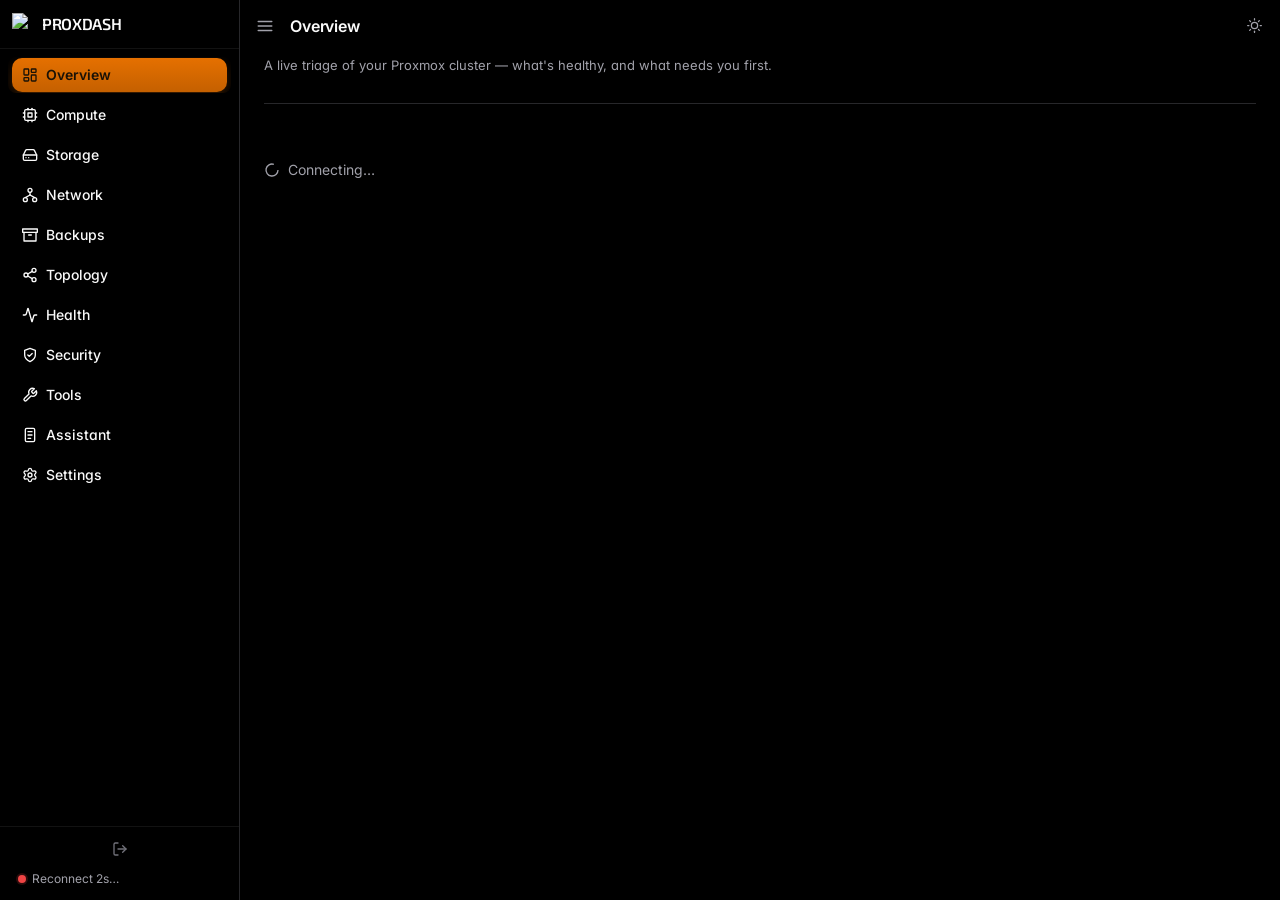
==== static/index.html @ 599a975c "Refine node activity history and mobile scrolling" ====
<!DOCTYPE html>
<html lang="en">
<head>
<meta charset="UTF-8">
<meta name="viewport" content="width=device-width, initial-scale=1.0, viewport-fit=cover">
<!-- iOS Safari tints its top chrome to this; black so it blends with the bar's
     black top strip below. apple-* covers the standalone/home-screen case. -->
<meta name="theme-color" content="#000000">
<meta name="apple-mobile-web-app-status-bar-style" content="black-translucent">
<title>Proxdash</title>
<link rel="icon" href="/api/logo?theme=dark">
<link rel="apple-touch-icon" href="/api/logo?theme=dark">
<link rel="preconnect" href="https://fonts.googleapis.com">
<link href="https://fonts.googleapis.com/css2?family=Inter:wght@300;400;500;600;700&display=swap" rel="stylesheet">
<script>
// Ship every client error to the server so we can see exactly what fires on a
// real device (message, stack, page, build, browser) instead of guessing.
function _hdReport(o){
  try{
    o.page=location.pathname; o.build=(window._hdBuild||'?'); o.ua=navigator.userAgent;
    fetch('/api/clientlog',{method:'POST',headers:{'Content-Type':'application/json'},body:JSON.stringify(o)}).catch(function(){});
  }catch(e){}
}
window.onerror=function(msg,src,line,col,err){
  _hdReport({type:'onerror',msg:String(msg),src:String(src||''),line:line,col:col,stack:(err&&err.stack)?String(err.stack):''});
  var d=document.getElementById('hd-jserr');
  if(d){
    d.textContent='JS ERROR: '+msg+' (line '+line+')  — click to dismiss';
    d.style.display='block'; d.style.cursor='pointer';
    d.onclick=function(){d.style.display='none';};
    // Auto-clear so a one-off/stale error doesn't leave a permanently stuck
    // banner (it used to never hide → looked like the page was still broken).
    clearTimeout(window._hdJsErrT);
    window._hdJsErrT=setTimeout(function(){d.style.display='none';},10000);
  }
  return false;
};
window.addEventListener('unhandledrejection',function(ev){
  var r=ev&&ev.reason;
  _hdReport({type:'rejection',msg:String((r&&r.message)||r||''),stack:(r&&r.stack)?String(r.stack):''});
});
// Apply dark mode before render to avoid FOUC. Default: dark. Only light if explicitly opted out.
(function(){try{if(localStorage.getItem('hd-dark')!=='0')document.documentElement.classList.add('dark');}catch(e){document.documentElement.classList.add('dark');}})();
// Custom accent from a hex color (the Settings → Appearance color input).
// Overrides the :root/html.dark --c-accent tokens via an injected <style> so
// opacity formulas (rgba(var(--c-accent-rgb),…)) stay in tune. Persisted under
// the ProxDash-specific key `proxdash-accent`; when unset, NO override is
// injected and the #E57000 CSS default (Proxmox orange) stands.
function _hexToRgb(hex){
  hex = String(hex||'').replace('#','');
  if (hex.length === 3) hex = hex.split('').map(function(c){return c+c;}).join('');
  if (!/^[0-9a-fA-F]{6}$/.test(hex)) return null;
  var n = parseInt(hex, 16);
  return [(n>>16)&255, (n>>8)&255, n&255];
}
function applyAccentColor(hex){
  if (!hex) return;
  if (hex[0] !== '#') hex = '#' + hex;
  var rgb = _hexToRgb(hex); if (!rgb) return;
  var style = document.getElementById('hd-accent-style');
  if (!style){ style = document.createElement('style'); style.id = 'hd-accent-style'; }
  style.textContent =
    ':root{--c-accent:'+hex+'!important;--c-accent-rgb:'+rgb.join(',')+'!important;}' +
    'html.dark{--c-accent:'+hex+'!important;--c-accent-rgb:'+rgb.join(',')+'!important;}';
  document.head.appendChild(style);
  try { localStorage.setItem('proxdash-accent', hex); } catch(e){}
  if (typeof _refreshChartsForTheme === 'function'){ try { _refreshChartsForTheme(); } catch(e){} }
}
// Clear the custom accent → drop the injected override so the #E57000 CSS token
// (:root / html.dark) takes back over. Settings → Appearance "Reset" calls this.
function resetAccentColor(){
  try { localStorage.removeItem('proxdash-accent'); } catch(e){}
  var style = document.getElementById('hd-accent-style');
  if (style) style.textContent = '';
  if (typeof _refreshChartsForTheme === 'function'){ try { _refreshChartsForTheme(); } catch(e){} }
}
// Default accent for a fresh install = the Proxmox-orange CSS token (#E57000).
window.HD_DEFAULT_ACCENT = '#E57000';
// Logo: /api/logo?theme=light|dark serves the uploaded custom logo for the
// current theme (Settings → Appearance) and falls back to the bundled
// ProxDash mark (light or dark variant) server-side. A browser-local URL
// override (Settings → Logo URL) still wins over both.
function _defaultLogoUrl(){
  // Stamp the build id so each deploy mints a fresh URL — browser favicon
  // caches are sticky and ignore href-only changes on revisits.
  var v = window.__BUILD__ ? '&v=' + window.__BUILD__ : '';
  return '/api/logo?theme=' + (document.documentElement.classList.contains('dark') ? 'dark' : 'light') + v;
}
function applyLogo(url){
  var u = url || _defaultLogoUrl();
  document.querySelectorAll('img[data-logo]').forEach(function(img){ img.src = u; });
  var fav = document.querySelector('link[rel="icon"]'); if (fav) fav.href = u;
  var atl = document.querySelector('link[rel="apple-touch-icon"]'); if (atl) atl.href = u;
  try { if (url) localStorage.setItem('hd-logo', url); else localStorage.removeItem('hd-logo'); } catch(e){}
}
// Restore before first paint to avoid a flash. Only a hex stored under the
// ProxDash key applies an override; otherwise the #E57000 CSS default stands
// (no injected override), so any stale value from another app is ignored.
(function(){try{
  var col = localStorage.getItem('proxdash-accent');
  if (col && _hexToRgb(col)) applyAccentColor(col);
  var logo = localStorage.getItem('hd-logo');
  if (logo) applyLogo(logo);
  // Re-apply once the DOM exists: the sidebar <img data-logo> isn't parsed yet
  // when this head script runs, and the default is theme-dependent.
  document.addEventListener('DOMContentLoaded', function(){
    applyLogo(localStorage.getItem('hd-logo') || '');
  });
}catch(e){}})();
</script>
<script src="/static/vendor/chart.umd.min.js"></script>
<script src="/static/vendor/chartjs-adapter-date-fns.bundle.min.js"></script>
<script src="/static/vendor/gsap.min.js"></script>
<script src="/static/vendor/ScrollTrigger.min.js"></script>
<style>
/* ── Design tokens — exact match to TracEarr globals.css ── */
:root {
  /* Light: --background:0 0% 100%, --sidebar:0 0% 98%, --border:240 6% 90% */
  --c-bg:#FFFFFF; --c-panel:#FAFAFA; --c-card:#F4F4F6; --c-border:#E4E4E7;
  --c-sidebar-border:#E4E4E7;
  /* Solid (not translucent) in light mode — backdrop-filter over a white page
     renders a muddy gray. Dark mode keeps the frosted glass below. */
  --c-panel-glass:#FFFFFF;
  --c-text:#09090B; --c-muted:#71717A; --c-dim:#A1A1AA;
  /* Proxmox orange #E57000 = hsl(29 100% 45%) = rgb(229,112,0) — ProxDash default accent */
  --c-accent:#E57000; --c-accent-rgb:229,112,0;
  /* Text/icon colour that sits ON the accent. Light-mode accents are dark
     (L 38–50) → white reads; dark-mode accents are bright (L 50–65) → near-black. */
  --c-accent-contrast:#FFFFFF;
  /* Label/icon colour for the ACTIVE sidebar item, which sits on the solid
     Proxmox-orange pill (#E57000). White fails contrast on orange, so this is a
     near-black that reads ~6:1 in both light and dark (the pill is orange in
     both). Separate from --c-accent-contrast so buttons/badges keep white. */
  --c-nav-active-text:#1A1206;
  /* --secondary: 240 5% 96% */
  --c-hover:#F4F4F5; --c-bar-bg:#E4E4E7;
  --c-shadow:0 1px 3px rgba(0,0,0,.05);
  /* Unified hover glow — soft accent bloom only, NO ring/outline (near-symmetric
     so it isn't clipped at the bottom of overflow-scroll carousels) */
  --c-shadow-hover:0 2px 12px -5px rgba(var(--c-accent-rgb),.17), 0 0 6px -3px rgba(var(--c-accent-rgb),.10);
  /* Motion curves (theme-independent). --ease-out: strong ease-out for entrances/
     hovers; --ease-std: material standard for on-screen moves; --ease-drawer: iOS
     drawer curve. Tokenized so timing is tuned in one place. */
  --ease-out:cubic-bezier(.22,1,.36,1);
  --ease-std:cubic-bezier(.4,0,.2,1);
  --ease-drawer:cubic-bezier(.32,.72,0,1);
}
html.dark {
  /* --background:240 10% 4%, --sidebar:240 6% 10%, --card:240 10% 4% (same as bg!) */
  --c-bg:#000000; --c-panel:#18181B; --c-card:#0A0A0C; --c-border:#27272A;
  --c-sidebar-border:rgba(255,255,255,.07);
  --c-panel-glass:rgba(0,0,0,.4);
  --c-text:#FAFAFA; --c-muted:#A1A1AA; --c-dim:#71717A;
  /* Proxmox orange #E57000 = rgb(229,112,0) — ProxDash default accent (dark) */
  --c-accent:#E57000; --c-accent-rgb:229,112,0;
  --c-accent-contrast:#FFFFFF;
  /* --accent/secondary: 240 4% 16% */
  --c-hover:#27272A; --c-bar-bg:#27272A;
  --c-shadow:0 0 0 1px #27272A;
  /* Unified hover glow — soft accent bloom only, NO ring/outline (dark) */
  --c-shadow-hover:0 2px 15px -5px rgba(var(--c-accent-rgb),.22), 0 0 7px -3px rgba(var(--c-accent-rgb),.14);
}
*, *::before, *::after { box-sizing: border-box; }
/* html carries the theme background too: on macOS/iOS Safari the rubber-band
   overscroll reveals the html layer — unstyled it flashes white behind the
   dark UI. overscroll-behavior stops the viewport-level bounce + iOS
   pull-to-refresh; inner scrollers keep their own (contained) bounce. */
html { scroll-behavior: smooth; background: var(--c-bg); overscroll-behavior-y: none; }
body {
  background: var(--c-bg);
  color: var(--c-text);
  overscroll-behavior-y: none;
  font-family: 'Inter', system-ui, sans-serif;
  font-feature-settings: 'cv11', 'ss01';
  -webkit-font-smoothing: antialiased;
  -moz-osx-font-smoothing: grayscale;
  transition: background .25s ease, color .25s ease;
}
/* Scroll containers must not chain their overscroll to the viewport —
   that chaining is what bounced the whole app when pulling past the edge. */
#pages-root, #stor-drawer-body, #vm-drawer-body { overscroll-behavior-y: contain; }
/* Brand wordmark: Exo 2 (vendored, OFL) — the closest free face to the squared
   geometric sans of the Proxmox wordmark. Used ONLY for the product name. */
@font-face {
  font-family: 'Exo 2';
  font-style: normal; font-weight: 600; font-display: swap;
  src: url('/static/vendor/fonts/exo2-600-latin.woff2') format('woff2');
}
#nav-title, .brand-wordmark { font-family: 'Exo 2', 'Inter', system-ui, sans-serif; text-transform: uppercase; }

/* ── Scrollbar (thin, neutral) ── */
::-webkit-scrollbar { width: 8px; height: 8px; }
::-webkit-scrollbar-track { background: transparent; }
::-webkit-scrollbar-thumb {
  background-color: var(--c-border);
  border-radius: 9999px;
  border: 2px solid transparent;
  background-clip: content-box;
}
::-webkit-scrollbar-thumb:hover { background-color: var(--c-dim); background-clip: content-box; }

/* ── Animations ── */
@keyframes fade-in { from{opacity:0;transform:translateY(8px)} to{opacity:1;transform:none} }
@keyframes fade-in-up { from{opacity:0;transform:translateY(18px)} to{opacity:1;transform:none} }
@keyframes scale-in { from{opacity:0;transform:scale(.96)} to{opacity:1;transform:scale(1)} }
/* First-appearance stagger for card grids — applied per-child with a capped
   delay by _staggerInPage on first page show. `both` holds opacity:0 through the
   delay so the cascade reads cleanly. Reduced-motion: not applied (JS opts out). */
@keyframes stagger-in { from{opacity:0;transform:translateY(8px)} to{opacity:1;transform:none} }
/* fill-mode must be backwards, NOT both/forwards: a filled entrance animation's
   final keyframe (transform:none) permanently overrides the :hover/:active
   transition transforms, killing the card hover-lift + press-dip. backwards
   still hides the card during its stagger delay, then releases the property. */
.stagger-in { animation: stagger-in .34s var(--ease-out) backwards; }
@keyframes slide-in-right { from{opacity:0;transform:translateX(14px)} to{opacity:1;transform:none} }
@keyframes pulse-live { 0%,100%{opacity:1} 50%{opacity:.35} }
@keyframes shimmer { 0%{background-position:-200% 0} 100%{background-position:200% 0} }
@keyframes glow-pulse {
  0%,100% { box-shadow: 0 0 0 0 rgba(var(--c-accent-rgb),.4); }
  50%     { box-shadow: 0 0 0 6px rgba(var(--c-accent-rgb),0); }
}

/* Page-load placeholder — shown instantly when navigating to a page whose
   fragment is still fetching (so nav never stalls on a slow connection). */
@keyframes hd-spin { to { transform: rotate(360deg); } }
.hd-page-loading {
  display:flex; flex-direction:column; align-items:center; justify-content:center;
  gap:16px; min-height:55vh; text-align:center; padding:40px 20px;
  animation: fade-in .2s ease;
}
.hd-page-loading .ring {
  width:32px; height:32px; border-radius:50%;
  border:3px solid var(--c-border); border-top-color:var(--c-accent);
  animation: hd-spin .8s linear infinite;
}
.hd-page-loading .quip { color:var(--c-muted); font-size:14px; font-weight:500; letter-spacing:.01em; }
/* Loading spinner reuses the Tools page's orbiting-satellite motif (planet +
   satellite), scaled up and CSS-driven, so every "waiting" moment is cohesive.
   Inherits the .orb-scene .planet/.sat gradients + glow; we just resize/orbit. */
@keyframes hd-orbit { to { transform: rotate(360deg); } }
.hd-page-loading .orb-scene { width:48px; height:48px; }
.hd-page-loading .orb-scene .planet { left:24px; top:24px; width:15px; height:15px; margin:-7.5px 0 0 -7.5px; }
.hd-page-loading .orb-scene .spin { left:24px; top:24px; animation: hd-orbit 1.5s linear infinite; }
.hd-page-loading .orb-scene .sat { left:-4px; top:-24px; width:9px; height:9px; }

.anim-fade-in { animation: fade-in .3s ease-out both; }
.anim-fade-in-up { animation: fade-in-up .4s ease-out both; }
.anim-scale-in { animation: scale-in .2s ease-out both; }
.anim-slide-in { animation: slide-in-right .3s ease-out both; }
.dot-live { animation: pulse-live 2s infinite; }

/* Stagger children */
.stagger > * { animation: fade-in-up .35s ease-out both; }
.stagger > *:nth-child(1){animation-delay:0ms}
.stagger > *:nth-child(2){animation-delay:35ms}
.stagger > *:nth-child(3){animation-delay:70ms}
.stagger > *:nth-child(4){animation-delay:105ms}
.stagger > *:nth-child(5){animation-delay:140ms}
.stagger > *:nth-child(6){animation-delay:175ms}
.stagger > *:nth-child(7){animation-delay:210ms}
.stagger > *:nth-child(8){animation-delay:245ms}

@media (prefers-reduced-motion: reduce) {
  *, *::before, *::after { animation-duration:.01ms !important; transition-duration:.01ms !important; }
}

/* Page visibility — instant switch (no fade) so navigation feels snappy.
   Page HTML is prefetched in the background (see _prefetchPages), so there's
   no per-click fetch either. The graphs inside still animate in (LR sweep). */
.page { display: none; }
.page.active { display: block; }

/* Scroll containers */
.scroll-y { max-height: 240px; overflow-y: auto; }
/* Shared search field. Icon sits left, clear-✕ right. */
.hd-search { height:34px; width:100%; box-sizing:border-box; padding:0 36px; font-size:13px; border-radius:8px; border:1px solid var(--c-border); background:var(--c-card); color:var(--c-text); font-family:inherit; outline:none; -webkit-appearance:none; appearance:none; transition:border-color .12s ease, box-shadow .12s ease; }
.hd-search::-webkit-search-cancel-button, .hd-search::-webkit-search-decoration { -webkit-appearance:none; appearance:none; display:none; }
.hd-search:focus { border-color:var(--c-accent); box-shadow:0 0 0 2px rgba(var(--c-accent-rgb),.3); }
.hd-search-wrap { position:relative; display:flex; align-items:center; }
.hd-search-wrap > svg.hd-search-ico { position:absolute; left:12px; pointer-events:none; color:var(--c-muted); }
.hd-search-wrap > .hd-search-clear { position:absolute; right:10px; border:none; background:transparent; color:var(--c-muted); cursor:pointer; display:none; align-items:center; padding:0; }
.hd-search-wrap > input:not(:placeholder-shown) ~ .hd-search-clear { display:inline-flex; }

/* ══ Search-toolbar component ═════════════════════════════════════════════════
   The standardized search/filter toolbar (the Activity "history search" pattern).
   Copy-paste skeleton — every search bar should look like this:

     <div class="hd-toolbar">
       <div class="hd-toolbar-row">
         <!-- optional segmented pills (.hist-range): period / status -->
         <div class="hd-search-wrap" style="flex:1;min-width:200px;max-width:400px">
           <svg class="hd-search-ico" .../>
           <input class="hd-search" type="search" placeholder="…" oninput="…">
           <button class="hd-search-clear">✕</button>
         </div>
         <!-- optional dropdown triggers -->
         <div style="position:relative">
           <button class="hd-tbtn">{icon} Label <span class="hd-tbtn-badge">N</span> {chevron}</button>
           <div class="hd-menu" style="width:240px">
             <div class="hd-menu-hdr">Section</div>
             <button class="hd-menu-item">…</button>
           </div>
         </div>
       </div>
       <!-- active-filter "tabs" -->
       <div class="hd-chips"><span class="hd-chip">Label: value ✕</span></div>
     </div>
   ════════════════════════════════════════════════════════════════════════════ */
.hd-toolbar { background:var(--c-card); border:1px solid var(--c-border); border-radius:8px; box-shadow:var(--c-shadow); padding:16px; display:flex; flex-direction:column; gap:12px; }
.hd-toolbar-row { display:flex; flex-wrap:wrap; align-items:center; gap:12px; }
.hd-tbtn { display:inline-flex; align-items:center; gap:6px; height:34px; padding:0 13px; border-radius:8px; border:1px solid var(--c-border); background:var(--c-card); color:var(--c-text); font-size:13px; font-family:inherit; cursor:pointer; white-space:nowrap; transition:background-color .12s ease, border-color .12s ease, transform .13s ease-out; }
.hd-tbtn:hover { background:var(--c-hover); }
.hd-tbtn:active { transform:scale(.97); }
.hd-tbtn-badge { margin-left:4px; height:20px; min-width:20px; padding:0 6px; border-radius:9999px; font-size:10px; background:var(--c-hover); color:var(--c-muted); display:inline-flex; align-items:center; justify-content:center; }
.hd-tbtn-chev { opacity:.5; display:inline-flex; }
/* No open animation on the panel itself: the menu re-renders on every multi-select
   pick, so an @starting-style scale-fade would re-fire and bounce the whole dropdown.
   The panel appears instantly; only the pressed .hd-menu-item dips (:active below). */
/* Shared icon close button (drawers, modals) — replaces the per-instance inline
   style + onmouseover/onmouseout hover swap, and adds the missing :active dip. */
.hd-close { width:28px; height:28px; border-radius:6px; border:none; background:transparent; color:var(--c-muted); cursor:pointer; display:inline-flex; align-items:center; justify-content:center; flex-shrink:0; font-family:inherit; transition:background-color .12s ease, color .12s ease, transform .13s var(--ease-out); }
.hd-close:hover { background:var(--c-hover); color:var(--c-text); }
.hd-close:active { transform:scale(.9); }
/* Shared table-row hover (Activity history, Backups) — accent-tint highlight + press dip, neutralized on touch. */
.hd-trow { transition:background-color .15s ease; }
.hd-trow:hover { background:rgba(var(--c-accent-rgb),.05); }
.hd-trow:active { background:rgba(var(--c-accent-rgb),.09); }
@media (hover:none){ .hd-trow:hover:not(:active){ background:transparent; } }
.hd-menu { position:absolute; right:0; top:calc(100% + 4px); min-width:200px; background:var(--c-card); border:1px solid var(--c-border); border-radius:12px; box-shadow:var(--c-shadow-hover); padding:6px; z-index:30; }
.hd-menu-hdr { font-size:11px; font-weight:600; color:var(--c-muted); padding:6px 8px; }
.hd-menu-item { display:flex; align-items:center; gap:8px; width:100%; padding:6px 8px; border:none; background:transparent; color:var(--c-text); font-size:13px; text-align:left; cursor:pointer; border-radius:4px; font-family:inherit; transition:background-color .12s ease, transform .1s ease; }
.hd-menu-item:hover { background:var(--c-hover); }
.hd-menu-item:active { transform:scale(.98); }
.hd-menu-item.sel { font-weight:600; }
.hd-menu-item .ck { margin-left:auto; width:14px; height:14px; color:var(--c-accent); opacity:0; }
.hd-menu-item.sel .ck { opacity:1; }
.hd-chips { display:flex; flex-wrap:wrap; gap:6px; align-items:center; }
.hd-chip { display:inline-flex; align-items:center; gap:6px; height:28px; padding:0 6px 0 10px; border-radius:9999px; background:var(--c-hover); border:1px solid var(--c-border); font-size:12px; color:var(--c-text); font-weight:normal; }

/* Health timeline tick */
.htick { width: 5px; height: 18px; border-radius: 2px; flex-shrink: 0; display: inline-block; }
/* Health console: Active Issues rows + Incident timeline */
.health-iss { display: flex; align-items: center; gap: 10px; padding: 11px 16px; cursor: pointer; }
.health-iss + .health-iss { border-top: 1px solid var(--c-border); }
.health-iss:hover { background: var(--c-hover); }
.health-iss-dot { width: 8px; height: 8px; border-radius: 50%; flex-shrink: 0; }
.health-iss-who { font-size: 13px; font-weight: 600; white-space: nowrap; }
.health-iss-what { font-size: 12.5px; color: var(--c-muted); flex: 1; min-width: 0; overflow: hidden; text-overflow: ellipsis; white-space: nowrap; }
.health-iss-go { font-size: 10.5px; font-weight: 600; color: var(--c-accent); white-space: nowrap; flex-shrink: 0; }
.health-tl { display: flex; flex-direction: column; }
.health-tl-row { display: flex; align-items: baseline; gap: 10px; padding: 6px 0; font-size: 12px; }
.health-tl-row + .health-tl-row { border-top: 1px solid var(--c-border); }
.health-tl-row time { font-family: ui-monospace, SFMono-Regular, Menlo, monospace; font-size: 10.5px; color: var(--c-dim); width: 96px; flex-shrink: 0; }
.health-tl-tag { font-size: 8.5px; font-weight: 700; letter-spacing: .05em; padding: 1px 6px; border-radius: 4px; flex-shrink: 0; }
.health-tl-tag.t-ok { background: rgba(34,197,94,.14); color: #4ADE80; }
.health-tl-tag.t-fail { background: rgba(239,68,68,.16); color: #FF8A80; }
.health-tl-tag.t-run { background: var(--c-hover); color: var(--c-muted); }
.health-tl-msg { color: var(--c-text); min-width: 0; overflow: hidden; text-overflow: ellipsis; white-space: nowrap; }
@media (max-width:767px){ .health-tl-row time { width: 68px; } .health-iss-go { display: none; } }

/* ── Health heatmap (services × hour grid) ── */
.hm-wrap { display: flex; flex-direction: column; gap: 4px; min-width: max-content; }
.hm-row { display: flex; align-items: center; gap: 8px; }
.hm-label {
  width: 130px; min-width: 130px; flex-shrink: 0;
  font-size: 11px; color: var(--c-text);
  overflow: hidden; text-overflow: ellipsis; white-space: nowrap;
}
.hm-cells { display: flex; gap: 2px; }
.hm-cell { width: 18px; height: 18px; border-radius: 2px; transition: transform .12s ease; cursor: default; }
.hm-cell:hover { transform: scale(1.4); z-index: 2; box-shadow: 0 2px 6px rgba(0,0,0,.18); }
.hm-row.hm-header .hm-label { color: var(--c-dim); font-weight: 600; font-size: 9px; text-transform: uppercase; letter-spacing: .05em; }
.hm-hour { width: 18px; font-size: 8px; color: var(--c-dim); text-align: center; font-variant-numeric: tabular-nums; }
/* Uptime heatmap scrolls horizontally (.hm-wrap is min-width:max-content) so it
   never clips on mobile or for wide windows (90d). */
#hm-body { overflow-x: auto; -webkit-overflow-scrolling: touch; }

/* ── Card base ── */
.hd-card {
  background: var(--c-card);
  border: 1px solid var(--c-border);
  border-radius: 8px;
  box-shadow: var(--c-shadow);
  transition: transform .35s var(--ease-out), box-shadow .35s var(--ease-out), filter .35s ease, border-color .3s ease;
}

/* Unified hover/glow for interactive cards: gentle scale + accent glow + faint
   brightness on a weighty ease-out curve. */
.card-hover { cursor: pointer; will-change: transform; }
.card-hover:hover {
  transform: scale(1.02);
  box-shadow: var(--c-shadow-hover);
  filter: brightness(1.025);
}
.card-hover:active { transform: scale(.98); transition-duration: .12s; }

/* Press feedback (Emil): every pressable control dips slightly on :active so a
   click/tap feels instantly acknowledged. Subtle (0.97–0.98) and snappy. The
   targeted controls all carry `transform` in their transition (added above). */
.nav-item:active, .hist-btn:active, .btn-ghost:active, .btn-accent-soft:active,
.s-btn:active, .dm-btn:active, [data-ta-dropdown] > button:active { transform: scale(.97); }
.stat-tile:active, .kpi-card:active { transform: scale(.98); }
[data-ta-dropdown] > button { transition: background-color .15s ease, border-color .15s ease, transform .13s ease-out; }

/* Touch hover-stick fix (Emil): touch devices fire :hover on tap and leave it
   stuck until you tap elsewhere — so a tapped card/button stays lifted. On
   no-hover pointers, neutralize the hover lift/brightness. `:not(:active)`
   keeps the press feedback (scale .97) intact during the tap itself, removing
   only the stuck state after release. */
@media (hover: none) {
  .card-hover:hover:not(:active), .hm-cell:hover:not(:active),
  .stor-cell[data-stor]:hover:not(:active),
  .accent-swatch:hover:not(:active), .btn-primary:hover:not(:active),
  .dm-btn:hover:not(:active), .stat-tile:hover:not(:active),
  .kpi-card:hover:not(:active) {
    transform: none;
    filter: none;
  }
}

/* Status-change flash — entity cards pulse an accent ring when their state
   actually changes (started/stopped). Hooked from _renderEntityGrid; the
   reduced-motion block above neutralises it. */
@keyframes ec-flash {
  0%   { box-shadow: 0 0 0 2px rgba(var(--c-accent-rgb),.6), var(--c-shadow); }
  100% { box-shadow: 0 0 0 0 rgba(var(--c-accent-rgb),0), var(--c-shadow); }
}
.ec-flash { animation: ec-flash 1s ease-out; }

/* Opt-in: add accent border on hover (Tracearr `.card-hover-border`) */
.card-hover-border:hover { border-color: rgba(var(--c-accent-rgb), .5) !important; }

/* Clips the off-screen (parked) slide-in drawers so their off-viewport box can't
   be scrolled to as empty space on iOS. `transform` makes this the containing
   block for the fixed drawers inside (so they still pin to the viewport), and
   overflow:hidden trims anything past the right edge. pointer-events:none lets
   page taps through; the overlays + drawers below set their own pointer-events. */
#drawer-clip {
  position:fixed; inset:0; z-index:200; overflow:hidden;
  pointer-events:none; transform:translateZ(0);
}
#drawer-clip > * { pointer-events:auto; }
/* Lock background scroll while any slide-in drawer is open — otherwise the page
   behind the overlay still scrolls under your finger. One :has() rule covers
   every drawer (they all toggle .open), so no per-drawer JS is needed. */
html:has(#stor-drawer.open),
html:has(#vm-drawer.open) { overflow:hidden; }
/* Tracearr-style drawer: Section cards with circular icon headers. */
.sd-card {
  border:1px solid var(--c-border); border-radius:8px; padding:12px;
  background:var(--c-card);
}
.sd-card + .sd-card { margin-top:12px; }
.sd-card-hdr {
  display:flex; align-items:center; justify-content:space-between;
  margin-bottom:8px; font-size:14px; font-weight:500; color:var(--c-text);
}
.sd-card-hdr-l { display:flex; align-items:center; gap:8px; }
.sd-card-ico {
  width:24px; height:24px; border-radius:9999px;
  background:rgba(var(--c-accent-rgb),.1);
  display:inline-flex; align-items:center; justify-content:center;
  color:var(--c-accent); flex-shrink:0;
}
.sd-row { display:flex; align-items:center; justify-content:space-between; font-size:14px; padding:3px 0; }
.sd-row + .sd-row { padding-top:3px; }
.sd-row-k { color:var(--c-muted); }
.sd-row-v { color:var(--c-text); text-align:right; max-width:280px; overflow:hidden; text-overflow:ellipsis; white-space:nowrap; }
.sd-row-v.mono { font-family:ui-monospace,SFMono-Regular,Menlo,monospace; font-size:12px; }
/* Legacy compact key/value rows — kept for any consumers we haven't migrated yet. */
.sd-kv { display:flex; justify-content:space-between; align-items:center; padding:6px 0; }
.sd-key { font-size:11px; color:var(--c-muted); text-transform:uppercase; letter-spacing:.06em; }
.sd-val { font-size:13px; font-weight:500; text-align:right; max-width:200px; overflow:hidden; text-overflow:ellipsis; white-space:nowrap; }
.sd-section { font-size:10px; font-weight:700; text-transform:uppercase; letter-spacing:.08em; color:var(--c-dim); margin:16px 0 4px; }

/* ── Sidebar menu buttons — Tracearr style ── */
[data-sidebar="menu-button"],
[data-sidebar="menu-sub-button"] {
  display: flex; align-items: center; gap: 8px;
  overflow: hidden; border-radius: 8px;
  width: 100%; text-align: left;
  font-size: 14px; font-weight: 500;
  color: var(--c-text);
  cursor: pointer; background: none; border: none;
  text-decoration: none; user-select: none;
  transition: background 150ms ease, color 150ms ease;
}
[data-sidebar="menu-button"] {
  padding: 0 8px 0 14px; height: 36px;   /* expanded: icon left-aligned, label follows. In the rail it glides to the centre (see rail overrides). */
  font-family: inherit;
  transition: background-color .18s ease, box-shadow .18s ease, transform .13s var(--ease-out), padding .28s var(--ease-drawer);
}
[data-sidebar="menu-sub-button"] {
  height: 32px; padding: 0 8px;
  font-family: inherit;
  -webkit-translate: -1px 0; translate: -1px 0;
  transition: background-color .18s ease, box-shadow .18s ease, transform .13s var(--ease-out);
}
/* Press feedback — the sidebar rows were the only pressables missing it. The
   independent `translate` on sub-buttons composes with this `transform`. */
[data-sidebar="menu-button"]:active,
[data-sidebar="menu-sub-button"]:active { transform: scale(.97); }
[data-sidebar="menu-button"] > svg,
[data-sidebar="menu-sub-button"] > svg {
  flex-shrink: 0; width: 16px; height: 16px;
}
/* Sidebar icon motion. A single class is toggled by the interaction layer below,
   while each pictogram gets a tiny motion that reinforces what it represents.
   The animations are deliberately short and settle back to the exact resting
   geometry, so repeated navigation never leaves an icon visually out of place. */
.nav-ico { overflow: visible; transform-box: fill-box; transform-origin: center; }
.nav-ico > * { transform-box: fill-box; transform-origin: center; }
.nav-icon-run .nav-ico { animation: nav-ico-lift .52s cubic-bezier(.2,.8,.2,1); }

/* Overview: the four dashboard tiles arrive in reading order. */
.nav-icon-run [data-nav-icon="overview"] .nav-ico__tile { animation: nav-tile-pop .38s cubic-bezier(.2,.9,.2,1.25) both; }
.nav-icon-run [data-nav-icon="overview"] .nav-ico__tile:nth-of-type(2) { animation-delay: .035s; }
.nav-icon-run [data-nav-icon="overview"] .nav-ico__tile:nth-of-type(3) { animation-delay: .07s; }
.nav-icon-run [data-nav-icon="overview"] .nav-ico__tile:nth-of-type(4) { animation-delay: .105s; }

/* Compute: the processor core wakes and its pins spark outward. */
.nav-icon-run [data-nav-icon="compute"] .nav-ico__frame { animation: nav-frame-breathe .48s cubic-bezier(.2,.8,.2,1); }
.nav-icon-run [data-nav-icon="compute"] .nav-ico__core { animation: nav-core-pulse .5s cubic-bezier(.2,.9,.2,1); }
.nav-icon-run [data-nav-icon="compute"] .nav-ico__pin { animation: nav-pin-spark .3s ease-out both; }
.nav-icon-run [data-nav-icon="compute"] .nav-ico__pin:nth-of-type(2n) { animation-delay: .055s; }
.nav-icon-run [data-nav-icon="compute"] .nav-ico__pin:nth-of-type(3n) { animation-delay: .1s; }

/* Storage: the chassis settles into place and its activity lights blink. */
.nav-icon-run [data-nav-icon="storage"] .nav-ico__seam { animation: nav-storage-seam .44s cubic-bezier(.2,.8,.2,1); }
.nav-icon-run [data-nav-icon="storage"] .nav-ico__body { animation: nav-storage-body .46s cubic-bezier(.2,.8,.2,1); }
.nav-icon-run [data-nav-icon="storage"] .nav-ico__led { animation: nav-led-blink .52s ease-out both; }
.nav-icon-run [data-nav-icon="storage"] .nav-ico__led:last-child { animation-delay: .09s; }

/* Network and topology: links grow first, then their nodes acknowledge them. */
.nav-icon-run [data-nav-icon="network"] .nav-ico__link,
.nav-icon-run [data-nav-icon="topology"] .nav-ico__link { animation: nav-link-grow .42s cubic-bezier(.2,.8,.2,1) both; }
.nav-icon-run [data-nav-icon="network"] .nav-ico__node,
.nav-icon-run [data-nav-icon="topology"] .nav-ico__node { animation: nav-node-pop .4s cubic-bezier(.2,.9,.2,1.2) both; }
.nav-icon-run [data-nav-icon="network"] .nav-ico__node:nth-of-type(2),
.nav-icon-run [data-nav-icon="topology"] .nav-ico__node:nth-of-type(2) { animation-delay: .055s; }
.nav-icon-run [data-nav-icon="network"] .nav-ico__node:nth-of-type(3),
.nav-icon-run [data-nav-icon="topology"] .nav-ico__node:nth-of-type(3) { animation-delay: .1s; }

/* Backups: the archive lid lifts, closes, and the handle settles. */
.nav-icon-run [data-nav-icon="backups"] .nav-ico__body { animation: nav-archive-body .5s cubic-bezier(.2,.8,.2,1); }
.nav-icon-run [data-nav-icon="backups"] .nav-ico__lid { animation: nav-archive-lid .52s cubic-bezier(.2,.8,.2,1); }
.nav-icon-run [data-nav-icon="backups"] .nav-ico__handle { animation: nav-handle-pulse .48s ease-out .07s both; }

/* Health: draw one clean monitor sweep. */
.nav-icon-run [data-nav-icon="health"] .nav-ico__wave { animation: nav-heartbeat-draw .62s cubic-bezier(.35,0,.2,1); }

/* Security: the shield lands, then the check is drawn inside it. */
.nav-icon-run [data-nav-icon="security"] .nav-ico__shield { animation: nav-shield-settle .5s cubic-bezier(.2,.9,.2,1); }
.nav-icon-run [data-nav-icon="security"] .nav-ico__check { animation: nav-check-draw .42s ease-out .12s both; }

/* Tools, assistant, and settings each use a restrained mechanical gesture. */
.nav-icon-run [data-nav-icon="tools"] .nav-ico__tool { animation: nav-wrench-turn .55s cubic-bezier(.2,.8,.2,1); }
.nav-icon-run [data-nav-icon="tars"] .nav-ico__panel { animation: nav-panel-settle .46s cubic-bezier(.2,.8,.2,1); }
.nav-icon-run [data-nav-icon="tars"] .nav-ico__scan { animation: nav-scan-line .4s cubic-bezier(.2,.8,.2,1) both; }
.nav-icon-run [data-nav-icon="tars"] .nav-ico__scan:nth-of-type(2) { animation-delay: .055s; }
.nav-icon-run [data-nav-icon="tars"] .nav-ico__scan:nth-of-type(3) { animation-delay: .11s; }
.nav-icon-run [data-nav-icon="settings"] .nav-ico__gear { animation: nav-gear-turn .58s cubic-bezier(.2,.8,.2,1); }
.nav-icon-run [data-nav-icon="settings"] .nav-ico__hub { animation: nav-hub-pulse .48s cubic-bezier(.2,.9,.2,1); }

@keyframes nav-ico-lift {
  0%,100% { transform: translateY(0) scale(1); }
  38% { transform: translateY(-1px) scale(1.055); }
  72% { transform: translateY(0) scale(.985); }
}
@keyframes nav-tile-pop { 0%{opacity:.35;transform:scale(.62)} 62%{opacity:1;transform:scale(1.14)} 100%{opacity:1;transform:scale(1)} }
@keyframes nav-frame-breathe { 0%,100%{transform:scale(1)} 45%{transform:scale(.91)} 72%{transform:scale(1.04)} }
@keyframes nav-core-pulse { 0%,100%{transform:scale(1)} 42%{transform:scale(.65) rotate(-8deg)} 70%{transform:scale(1.18) rotate(3deg)} }
@keyframes nav-pin-spark { 0%{opacity:.2;transform:scale(.15)} 65%{opacity:1;transform:scale(1.25)} 100%{opacity:1;transform:scale(1)} }
@keyframes nav-storage-seam { 0%,100%{transform:translateY(0)} 45%{transform:translateY(-2px)} 72%{transform:translateY(.5px)} }
@keyframes nav-storage-body { 0%,100%{transform:scaleY(1)} 42%{transform:scaleY(.88)} 72%{transform:scaleY(1.04)} }
@keyframes nav-led-blink { 0%,38%{opacity:.15} 55%{opacity:1} 70%{opacity:.25} 100%{opacity:1} }
@keyframes nav-link-grow { 0%{opacity:.15;transform:scale(.1)} 68%{opacity:1;transform:scale(1.08)} 100%{opacity:1;transform:scale(1)} }
@keyframes nav-node-pop { 0%{opacity:.35;transform:scale(.62)} 66%{opacity:1;transform:scale(1.16)} 100%{opacity:1;transform:scale(1)} }
@keyframes nav-archive-body { 0%,100%{transform:scaleY(1)} 42%{transform:scaleY(.9)} 72%{transform:scaleY(1.03)} }
@keyframes nav-archive-lid { 0%,100%{transform:translateY(0)} 42%{transform:translateY(-3px) rotate(-2deg)} 74%{transform:translateY(.5px)} }
@keyframes nav-handle-pulse { 0%{opacity:.3;transform:scaleX(.35)} 68%{opacity:1;transform:scaleX(1.18)} 100%{opacity:1;transform:scaleX(1)} }
@keyframes nav-heartbeat-draw { 0%{opacity:.25;stroke-dasharray:1;stroke-dashoffset:1} 75%{opacity:1} 100%{opacity:1;stroke-dasharray:1;stroke-dashoffset:0} }
@keyframes nav-shield-settle { 0%,100%{transform:scale(1)} 40%{transform:scale(.82)} 70%{transform:scale(1.08)} }
@keyframes nav-check-draw { 0%{opacity:0;stroke-dasharray:1;stroke-dashoffset:1} 100%{opacity:1;stroke-dasharray:1;stroke-dashoffset:0} }
@keyframes nav-wrench-turn { 0%,100%{transform:rotate(0)} 40%{transform:rotate(-16deg)} 72%{transform:rotate(7deg)} }
@keyframes nav-panel-settle { 0%,100%{transform:scaleY(1)} 42%{transform:scaleY(.88)} 72%{transform:scaleY(1.04)} }
@keyframes nav-scan-line { 0%{opacity:.2;transform:translateX(-2px) scaleX(.25)} 70%{opacity:1;transform:translateX(.5px) scaleX(1.08)} 100%{opacity:1;transform:translateX(0) scaleX(1)} }
@keyframes nav-gear-turn { 0%,100%{transform:rotate(0)} 48%{transform:rotate(38deg)} 76%{transform:rotate(31deg)} }
@keyframes nav-hub-pulse { 0%,100%{transform:scale(1)} 45%{transform:scale(.66)} 72%{transform:scale(1.16)} }

@media (prefers-reduced-motion: reduce) {
  .nav-icon-run .nav-ico,
  .nav-icon-run .nav-ico > * { animation: none !important; }
}
[data-sidebar="menu-button"]:hover,
[data-sidebar="menu-sub-button"]:hover {
  background: var(--c-hover);
  color: var(--c-text);
}
/* Active — refined solid (demo variant C): the bold accent fill, softened with a
   subtle vertical gradient + a soft accent shadow so it reads as a raised pill
   rather than a flat saturated bar. Icons inherit currentColor (accent-contrast). */
[data-sidebar="menu-button"][data-active="true"],
[data-sidebar="menu-sub-button"][data-active="true"] {
  background: linear-gradient(180deg, rgba(var(--c-accent-rgb),1), rgba(var(--c-accent-rgb),.86));
  color: var(--c-nav-active-text);
  font-weight: 600;
  box-shadow: 0 4px 14px -4px rgba(var(--c-accent-rgb),.5);
}
[data-sidebar="menu-button"][data-active="true"]:hover,
[data-sidebar="menu-sub-button"][data-active="true"]:hover {
  background: linear-gradient(180deg, rgba(var(--c-accent-rgb),1), rgba(var(--c-accent-rgb),.86));
  color: var(--c-nav-active-text);
}

/* Collapsible open — trigger stays themed */
[data-slot="collapsible"][data-state="open"] > [data-slot="sidebar-menu-item"] > [data-slot="collapsible-trigger"],
[data-slot="collapsible"][data-state="open"] > li > [data-slot="collapsible-trigger"] {
  color: var(--c-text);
}

/* Chevron — muted color, rotates on open */
[data-sidebar="menu-button"] .nav-chevron,
[data-slot="collapsible-trigger"] .nav-chevron {
  margin-left: auto; flex-shrink: 0;
  transition: transform .34s var(--ease-out), opacity .15s ease;
  color: var(--c-muted);
  opacity: 0.7;
  width: 14px; height: 14px;
}
[data-slot="collapsible"][data-state="open"] .nav-chevron {
  transform: rotate(90deg);
  opacity: 0.7;
}

/* Sub-menu — Tracearr border-l guide line, left-indent only. The line is
   centered under the PARENT group's icon: menu-button pads 14px + 16px icon
   → icon center 22px, so the 1px line starts at 21.5px. */
[data-sidebar="menu-sub"] {
  display: flex; flex-direction: column; gap: 4px;
  list-style: none; padding: 2px 0 2px 10px;
  margin: 0 0 0 21.5px;
  border-left: 1px solid var(--c-border);
}

/* Collapsible content — animated expand/collapse (max-height + fade, weighty
   ease-out to match the global hover curve). Always in the DOM so it can animate
   both directions; overflow-clipped + non-interactive while collapsed. */
[data-slot="collapsible-content"] {
  display: block;
  overflow: hidden;
  max-height: 0;
  opacity: 0;
  transform: translateY(-2px);
  pointer-events: none;
  transition: max-height .34s var(--ease-out), opacity .24s ease, transform .34s var(--ease-out);
}
[data-slot="collapsible"][data-state="open"] [data-slot="collapsible-content"] {
  max-height: 600px;
  opacity: 1;
  transform: translateY(0);
  pointer-events: auto;
}

/* ── Icon-only rail mode (desktop minimized sidebar) ── */
#main-wrap { transition: margin-left .28s var(--ease-drawer); }
#sidebar.rail #nav-title { opacity: 0; }   /* fade (not display:none) so the brand height never changes — stops the nav scooting up */
#sidebar #sidebar-brand { transition: padding .28s var(--ease-drawer); }
#sidebar.rail #sidebar-brand { padding-left: 13px; padding-right: 13px; }   /* 13 + 11(½ logo) = 24 = rail centre */
/* Rail: labels + chevron fade; the icon glides to the rail centre (see the symmetry model below). */
#sidebar [data-sidebar="menu-button"] > span { transition: opacity .15s ease; white-space: nowrap; }
#sidebar.rail [data-sidebar="menu-button"] > span,
#sidebar.rail .nav-chevron { opacity: 0; }
/* hide the nav scrollbar in the narrow rail (a classic scrollbar would dominate it) */
#sidebar.rail [role="navigation"] { scrollbar-width: none; }
#sidebar.rail [role="navigation"]::-webkit-scrollbar { width: 0; height: 0; display: none; }
/* groups never expand inline in the rail — sub-pages live in the flyout */
#sidebar.rail [data-slot="collapsible-content"] { display: none; }
/* SYMMETRY MODEL (the whole point): every button is centred in the sidebar because the
   group's horizontal padding is symmetric, and the highlight ::before is inset by an equal
   amount on both sides — so the highlight stays centred in the rail at EVERY frame. In the
   rail we (a) drop the group's horizontal padding so each button spans the full 48px width,
   (b) re-centre the icon in the button (it glides from its expanded left spot), and (c) the
   ::before shrinks with the button into a centred 36px square. Highlight centred in the rail,
   icon centred in the highlight — guaranteed by symmetry, not by hand-tuned offsets. */
#sidebar [data-slot="sidebar-group"] { transition: padding .28s var(--ease-drawer); }
#sidebar.rail [data-slot="sidebar-group"] { padding-left: 0; padding-right: 0; }
#sidebar.rail [data-sidebar="menu-button"] { padding-left: 16px; padding-right: 16px; }   /* 16 + 8(½ icon) = 24 = rail centre */
#sidebar [data-sidebar="menu-button"] { position: relative; background: transparent !important; box-shadow: none !important; }
#sidebar [data-sidebar="menu-button"] > svg,
#sidebar [data-sidebar="menu-button"] > span { position: relative; z-index: 1; }
#sidebar [data-sidebar="menu-button"]::before {
  content: ""; position: absolute; top: 50%; left: 4px; right: 4px; transform: translateY(-50%);
  height: 34px; border-radius: 10px; z-index: 0; background: transparent;
  transition: left .28s var(--ease-drawer), right .28s var(--ease-drawer), background .15s ease;
}
#sidebar.rail [data-sidebar="menu-button"]::before { left: 6px; right: 6px; }   /* 48 − 6 − 6 = 36px square, centred */
#sidebar [data-sidebar="menu-button"]:hover::before { background: var(--c-hover); }
#sidebar [data-sidebar="menu-button"][data-active="true"]::before {
  background: linear-gradient(180deg, rgba(var(--c-accent-rgb),1), rgba(var(--c-accent-rgb),.86));
  box-shadow: 0 4px 14px -4px rgba(var(--c-accent-rgb),.5);
}
/* group trigger gets the accent highlight only in the rail (where it stands in for its active sub-page) */
#sidebar.rail [data-slot="collapsible-trigger"][data-group-active="true"]::before {
  background: linear-gradient(180deg, rgba(var(--c-accent-rgb),1), rgba(var(--c-accent-rgb),.86));
  box-shadow: 0 4px 14px -4px rgba(var(--c-accent-rgb),.5);
}
#sidebar.rail [data-slot="collapsible-trigger"][data-group-active="true"] { color: var(--c-nav-active-text); font-weight: 600; }
/* footer: icons only in the rail */
#sidebar.rail #sidebar-footer { align-items: center; padding-left: 0; padding-right: 0; gap: 8px; }
#sidebar.rail #sidebar-footer #auth-username,
#sidebar.rail #sidebar-footer #ws-label,
#sidebar.rail #sidebar-footer #last-updated { display: none; }
#sidebar.rail #sidebar-footer > div { display: flex; justify-content: center; }
#sidebar.rail #sidebar-footer a { justify-self: center; }

/* ── Rail flyout — body-level popover; escapes the sidebar's overflow:hidden ── */
.nav-flyout {
  position: fixed; z-index: 70; min-width: 168px;
  background: var(--c-panel); border: 1px solid var(--c-border);
  border-radius: 10px; padding: 6px;
  box-shadow: 0 12px 32px -8px var(--c-shadow, rgba(0,0,0,.45));
  opacity: 0; transform: scale(.97); transform-origin: left center;
  pointer-events: none; visibility: hidden;
  transition: opacity .14s var(--ease-out), transform .14s var(--ease-out);
}
.nav-flyout.open { opacity: 1; transform: scale(1); pointer-events: auto; visibility: visible; }
.nav-flyout.tooltip { min-width: 0; padding: 6px 10px; }
.nav-flyout-hdr { font-size: 11px; font-weight: 600; color: var(--c-muted); padding: 4px 8px 6px; }
.nav-flyout-tip { font-size: 13px; font-weight: 500; color: var(--c-text); white-space: nowrap; }
.nav-flyout-item {
  display: flex; align-items: center; gap: 8px; width: 100%;
  padding: 0 10px; height: 32px; border-radius: 7px;
  background: none; border: none; cursor: pointer; text-align: left;
  font-size: 13px; font-weight: 500; font-family: inherit; color: var(--c-text);
  transition: background-color .15s ease, transform .13s var(--ease-out);
}
.nav-flyout-item > svg { flex-shrink: 0; width: 16px; height: 16px; }
.nav-flyout-item:active { transform: scale(.98); }
@media (hover:hover) and (pointer:fine) { .nav-flyout-item:hover { background: var(--c-hover); } }

/* ── Sidebar context selector ── */
.nav-context {
  display: flex; align-items: center; gap: 8px;
  padding: 4px 12px 10px;
  flex-shrink: 0;
}
.nav-context-avatar {
  width: 20px; height: 20px;
  border-radius: 50%;
  background: rgba(var(--c-accent-rgb), .15);
  border: 1px solid rgba(var(--c-accent-rgb), .25);
  color: var(--c-accent);
  font-size: 10px; font-weight: 600;
  display: flex; align-items: center; justify-content: center;
  flex-shrink: 0; letter-spacing: 0;
}
.nav-context-name { font-size: 11px; color: var(--c-muted); letter-spacing: .01em; }

/* ── Footer nav-item (Settings button) ── */
.nav-item {
  display: flex; align-items: center; gap: 8px;
  padding: 0 8px; height: 32px;
  border-radius: 6px;
  font-size: 13px; font-weight: 500;
  color: var(--c-text);
  cursor: pointer; background: none; border: none;
  font-family: inherit;
  transition: background 150ms ease, color 150ms ease, transform 130ms ease-out;
}
.nav-item:active { transform: scale(.97); }
.nav-item svg { flex-shrink: 0; width: 14px; height: 14px; }
.nav-item:hover { background: var(--c-hover); color: var(--c-text); }

/* ── Progress bars ── */
.bar { height: 6px; border-radius: 9999px; background: var(--c-bar-bg); overflow: hidden; position: relative; }
.bar-fill {
  height: 100%;
  width: 100%;
  border-radius: 9999px;
  /* GPU-friendly reveal (Emil): clip from the right instead of animating `width`
     (which triggers layout). The gradient fill + shimmer ::after stay full-width
     and undistorted — only the clip moves. `round` keeps the pill end. --bf is
     the fill %; default 100% so any bar still on inline `width:` degrades cleanly. */
  clip-path: inset(0 calc(100% - var(--bf, 100%)) 0 0 round 9999px);
  transition: clip-path .3s var(--ease-std);
  position: relative;
  overflow: hidden;
}
.bar-fill::after {
  content: "";
  position: absolute; inset: 0;
  background: linear-gradient(90deg, transparent 0%, rgba(255,255,255,.18) 50%, transparent 100%);
  background-size: 200% 100%;
  animation: shimmer 2.4s linear infinite;
}
.bar-green  { background: linear-gradient(90deg,#22C55E,#4ADE80); }
.bar-yellow { background: linear-gradient(90deg,#F59E0B,#FBBF24); }
.bar-red    { background: linear-gradient(90deg,#EF4444,#F87171); }
.bar-cyan   { background: linear-gradient(90deg, var(--c-accent), rgba(var(--c-accent-rgb),.6)); }

/* ── Slider (.hd-slider) — built from the .bar language: clip-path gradient fill +
   shimmer + a frosted knob. Overlay pattern: custom visuals + a transparent native
   <input type=range> on top for keyboard/screen-reader access. JS sets --p. ── */
.hd-slider { position:relative; height:26px; --p:50%; }
.hd-slider input[type=range] { position:absolute; inset:0; width:100%; height:100%; margin:0; opacity:0; cursor:pointer; -webkit-appearance:none; appearance:none; }
.hd-slider input[type=range]:active { cursor:grabbing; }
.hd-slider .hd-sl-trk { position:absolute; left:0; right:0; top:50%; transform:translateY(-50%); height:6px; border-radius:9999px; background:var(--c-bar-bg); overflow:hidden; }
.hd-slider .hd-sl-fill { position:absolute; inset:0; clip-path:inset(0 calc(100% - var(--p)) 0 0 round 9999px); background:linear-gradient(90deg, var(--c-accent), rgba(var(--c-accent-rgb),.6)); }
.hd-slider .hd-sl-fill::after { content:""; position:absolute; inset:0; background:linear-gradient(90deg,transparent,rgba(255,255,255,.22),transparent); background-size:200% 100%; animation:shimmer 2.6s linear infinite; }
.hd-slider .hd-sl-knob { position:absolute; left:var(--p); top:50%; transform:translate(-50%,-50%); width:15px; height:15px; border-radius:50%; background:rgba(255,255,255,.92); box-shadow:0 1px 4px rgba(0,0,0,.45); transition:transform .16s var(--ease-out), box-shadow .16s var(--ease-out); }
html.light .hd-slider .hd-sl-knob { background:#fff; box-shadow:0 1px 4px rgba(0,0,0,.25),0 0 0 1px var(--c-border); }
.hd-slider:focus-within .hd-sl-knob { box-shadow:0 0 0 3px rgba(var(--c-accent-rgb),.35),0 1px 4px rgba(0,0,0,.45); }
@media (hover:hover) and (pointer:fine) { .hd-slider:hover .hd-sl-knob { transform:translate(-50%,-50%) scale(1.2); } }
.hd-slider:active .hd-sl-knob { transform:translate(-50%,-50%) scale(1.3); }
@media (prefers-reduced-motion:reduce) { .hd-slider .hd-sl-fill::after { animation:none; } .hd-slider .hd-sl-knob { transition:none; } }

/* ── TARS page — full-height black terminal, no widgets, no page scroll ── */
/* TARS is an always-dark terminal: pin the dark palette so standard components
   (.hd-tbtn, .btn-primary, .tars-input) render correctly under either theme. */
#page-tars.active { --c-bg:#000; --c-panel:#18181B; --c-card:#0A0A0C; --c-border:#27272A; --c-text:#FAFAFA; --c-muted:#A1A1AA; --c-dim:#71717A; --c-hover:#27272A; --c-accent-contrast:#06141A;
  position:absolute; inset:0; display:flex; flex-direction:column; padding:4px 18px 16px; background:#000; }
/* Cap the chat column's width on wide viewports — a chat thread stretched
   edge-to-edge on an ultrawide monitor is hard to read. Only the transcript
   and composer are capped/centered; the header spans the full page width
   like every other page's header does. */
#tars-chat, #page-tars .tars-input-row { width:100%; max-width:820px; margin-left:auto; margin-right:auto; }
#page-tars .page-hdr { flex-shrink:0; }
#tars-chat { flex:1; min-height:0; overflow-y:auto; margin-top:0; margin-bottom:8px; font-family:'SF Mono','JetBrains Mono',ui-monospace,Menlo,Consolas,monospace; font-size:12.5px; line-height:1.6; }
/* Inline collapsible thought-process per assistant turn */
.tturn { margin:0 0 4px; }
.tthink { margin:2px 0 8px; border-left:2px solid var(--c-border); padding-left:10px; }
.tthink > summary { cursor:pointer; list-style:none; display:inline-flex; }
.tthink > summary::-webkit-details-marker { display:none; }
.tthink-body { margin-top:6px; color:#8b95a3; font-size:12px; line-height:1.6; white-space:pre-wrap; }
.tthink-body .think-seg { white-space:pre-wrap; }
.tline { white-space:pre-wrap; word-break:break-word; margin:0 0 11px; }
.tline-u { color:#e8edf2; }
.tline-u::before { content:"\203A "; color:var(--c-accent); font-weight:700; }
.tline-a { color:#9aa6b5; }
/* Terminal-style markdown in TARS replies (bold/headings/code/lists) */
.tline-a.tmd { white-space:normal; }
.tmd .tmd-line { white-space:pre-wrap; }
.tmd .tmd-gap { height:.55em; }
.tmd .tmd-h { display:inline-block; color:#e8edf2; font-weight:700; font-size:13px; letter-spacing:-.01em; margin:7px 0 2px; }
.tmd .tmd-line:first-child .tmd-h { margin-top:0; }
.tmd strong { color:#f2f5f8; font-weight:700; }
.tmd em { color:#aab4c2; font-style:italic; }
.tmd a { color:var(--c-accent); text-decoration:underline; text-underline-offset:2px; }
.tmd code.tmd-code { font-family:inherit; background:rgba(255,255,255,.07); color:#d4dbe4; padding:1px 5px; border-radius:4px; font-size:.92em; }
.tmd pre.tmd-pre { background:#0a0d12; border:1px solid #1c2230; border-radius:8px; padding:9px 12px; margin:6px 0; overflow-x:auto; }
.tmd pre.tmd-pre code { font-family:inherit; background:none; color:#c9d6e3; padding:0; font-size:12px; line-height:1.55; white-space:pre; }
.tmd .tmd-bullet { color:var(--c-muted); }
.tmd .tmd-num { color:var(--c-muted); font-variant-numeric:tabular-nums; }
.tmd .tmd-quote { display:inline-block; border-left:2px solid #2a3340; padding-left:9px; color:#8b95a3; }
.tmd .tmd-hr { border-top:1px solid #1c2230; margin:8px 0; }
.tline-live::after { content:"\2588"; color:var(--c-accent); margin-left:1px; animation:tars-blink 1.05s steps(1) infinite; }
@keyframes tars-blink { 50% { opacity:0; } }
@media (prefers-reduced-motion:reduce) { .tline-live::after { animation:none; } }
/* Composer — Claude-style: rounded box, textarea on top, action bar beneath */
.tars-input-row { flex-shrink:0; display:flex; flex-direction:column; gap:8px; min-height:76px; border:1px solid var(--c-border); background:var(--c-card); border-radius:14px; padding:10px 12px; transition:border-color .12s ease, box-shadow .12s ease; }
.tars-input-row:focus-within { border-color:var(--c-accent); box-shadow:0 0 0 2px rgba(var(--c-accent-rgb),.3); }
#tars-input { flex:1; width:100%; box-sizing:border-box; resize:none; min-height:26px; max-height:120px; background:transparent; border:none; outline:none; color:var(--c-text); font-size:13px; font-family:'SF Mono','JetBrains Mono',ui-monospace,Menlo,Consolas,monospace; line-height:1.55; padding:2px 2px; }
#tars-input::placeholder { color:var(--c-muted); }
.tars-composer-bar { display:flex; align-items:center; gap:8px; }
.tars-composer-bar .spacer { flex:1; }
#tars-send { flex-shrink:0; height:32px; width:32px; padding:0; justify-content:center; border-radius:9px; }
#tars-send svg { color:var(--c-text); }
/* Status dot + label */
.tars-dot { display:inline-block; width:7px; height:7px; border-radius:50%; background:var(--c-dim); flex-shrink:0; vertical-align:middle; }
.tars-dot.ok { background:#3fb950; }
.tars-dot.bad { background:#e5534b; }
.tars-status { display:inline-flex; align-items:center; gap:6px; font-size:11px; color:var(--c-dim); }
.tars-status[data-state="thinking"], .tars-status[data-state="tool"], .tars-status[data-state="responding"] { color:#9aa6b5; }
.tars-status[data-state="thinking"] .tars-dot, .tars-status[data-state="tool"] .tars-dot { background:#e0a93b; animation:tars-pulse 1.1s ease-in-out infinite; }
.tars-status[data-state="responding"] .tars-dot { background:var(--c-accent); animation:tars-pulse 1.1s ease-in-out infinite; }
.tars-status[data-state="done"] .tars-dot { background:#3fb950; }
.tars-status[data-state="error"] .tars-dot { background:#e5534b; }
@keyframes tars-pulse { 0%,100% { opacity:1; } 50% { opacity:.35; } }
/* Tool timeline row */
.tmd-tool { display:flex; align-items:center; gap:7px; margin:5px 0; font-size:12px; color:#9aa6b5; }
.tmd-tool .tt-name { color:#c9d6e3; }
.tmd-tool .tt-sec { color:var(--c-muted); }
.tmd-tool .tt-spin { width:11px; height:11px; border:1.5px solid #2a3340; border-top-color:var(--c-accent); border-radius:50%; flex-shrink:0; animation:tars-spin .7s linear infinite; }
.tmd-tool .tt-ok { display:none; color:#3fb950; }
.tmd-tool[data-done] .tt-spin { display:none; }
.tmd-tool[data-done] .tt-ok { display:inline; }
@keyframes tars-spin { to { transform:rotate(360deg); } }
/* Empty state */
.tars-empty { display:flex; flex-direction:column; align-items:center; justify-content:center; height:100%; text-align:center; gap:15px; padding:24px; }
.tars-empty-glyph { color:var(--c-dim); }
.tars-empty-hint { font-size:12.5px; color:#8b95a3; max-width:40ch; line-height:1.55; }
.tars-chips { display:flex; flex-wrap:wrap; gap:8px; justify-content:center; max-width:440px; }
.tars-chip { font-family:'SF Mono','JetBrains Mono',ui-monospace,monospace; font-size:12px; color:#c9d6e3; background:#0e1117; border:1px solid #222831; border-radius:9999px; padding:6px 13px; cursor:pointer; transition:background-color .13s ease, border-color .13s ease, transform .13s var(--ease-out); }
.tars-chip:active { transform:scale(.97); }
@media (hover:hover) and (pointer:fine) { .tars-chip:hover { background:#1a2230; border-color:#2c3645; } }
/* Not-configured empty state: replaces the suggestion chips (useless if the
   assistant can't answer) with a plain, moderate call-to-action — not a loud
   red banner, just a clearly-labeled button straight to Settings. */
.tars-empty-cta { font-family:inherit; font-size:13px; font-weight:600; color:var(--c-text); background:var(--c-card); border:1px solid var(--c-border); border-radius:9999px; padding:9px 18px; cursor:pointer; transition:background-color .13s ease, border-color .13s ease; }
@media (hover:hover) and (pointer:fine) { .tars-empty-cta:hover { background:#1a2230; border-color:#2c3645; } }
@media (prefers-reduced-motion:reduce) { .tars-dot, .tt-spin { animation:none !important; } .tt-spin { border-top-color:#2a3340; } }
/* Readiness pill — plain + hoverable, same size whether ready or not; the red
   dot (existing .tars-dot.bad) plus red-tinted label is enough emphasis in
   the header. The unmissable call-to-action lives in the empty state instead
   (see .tars-empty-cta), replacing the now-useless suggestion chips. */
.tars-rdy-wrap { cursor:pointer; border-radius:9999px; padding:2px 4px; margin:-2px -4px; transition:background-color .12s ease; }
.tars-rdy-wrap:hover { background:var(--c-hover); }
.tars-rdy-wrap.tars-rdy-bad b { color:#e5534b; }
/* Conversation history list (inside .tars-modal-card) */
.tars-hist-row { display:flex; align-items:center; gap:8px; padding:9px 10px; border-radius:10px; cursor:pointer; transition:background-color .12s ease; }
.tars-hist-row:hover { background:var(--c-hover); }
.tars-hist-row.active { background:rgba(var(--c-accent-rgb),.14); }
.tars-hist-main { flex:1; min-width:0; }
.tars-hist-title { font-size:13px; font-weight:600; color:var(--c-text); overflow:hidden; text-overflow:ellipsis; white-space:nowrap; }
.tars-hist-when { font-size:11px; color:var(--c-muted); margin-top:2px; }
.tars-hist-del { flex-shrink:0; background:none; border:none; color:var(--c-muted); cursor:pointer; padding:5px; border-radius:6px; display:flex; align-items:center; justify-content:center; transition:background-color .12s ease, color .12s ease; }
.tars-hist-del:hover { background:rgba(229,83,75,.15); color:#e5534b; }
.tars-modal { position:fixed; inset:0; z-index:1000; background:rgba(0,0,0,.55); display:none; align-items:center; justify-content:center; padding:20px; }
.tars-modal.open { display:flex; }
.tars-modal-card { background:var(--c-card); border:1px solid var(--c-border); border-radius:16px; padding:22px 24px; width:min(440px,100%); box-shadow:0 20px 60px rgba(0,0,0,.5); }
@media (max-width:767px) {
  #page-tars.active { position:fixed; inset:var(--mob-hdr-h, 52px) 0 0 0; height:auto; padding:10px 12px 12px; }
}

/* ── Status dot ── */
.sdot { width:8px; height:8px; border-radius:50%; flex-shrink:0; display:inline-block; }
.sdot-green { background:#22C55E; box-shadow:0 0 0 2px rgba(34,197,94,.18); }
.sdot-red   { background:#EF4444; box-shadow:0 0 0 2px rgba(239,68,68,.18); }
.sdot-grey  { background:var(--c-dim); }

/* ── Badges (pill, Tracearr-style) ── */
.badge {
  font-size: 10px;
  font-weight: 600;
  padding: 2px 8px;
  border-radius: 9999px;
  display: inline-flex;
  align-items: center;
  line-height: 1.4;
  letter-spacing: .02em;
  border: 1px solid transparent;
}
.badge-up      { background:rgba(34,197,94,.13);  color:#16A34A; border-color:rgba(34,197,94,.25); }
.badge-down    { background:rgba(239,68,68,.13);   color:#DC2626; border-color:rgba(239,68,68,.25); }
.badge-neutral { background:rgba(113,113,122,.12); color:var(--c-muted); }
.badge-info    { background:rgba(var(--c-accent-rgb),.12); color:var(--c-accent); border-color:rgba(var(--c-accent-rgb),.28); }
.badge-warn    { background:rgba(245,158,11,.13);  color:#D97706; border-color:rgba(245,158,11,.28); }
html.dark .badge-up { color:#4ADE80; }
html.dark .badge-down { color:#F87171; }
html.dark .badge-warn { color:#FBBF24; }

/* ── Stat tile (icon + value + label) ── */
.stat-tile {
  display: flex; align-items: center; gap: 12px;
  padding: 12px 14px;
  background: var(--c-card);
  border: 1px solid var(--c-border);
  border-radius: 10px;
  transition: transform .25s var(--ease-std), border-color .25s ease, box-shadow .25s ease;
}
.stat-tile:hover {
  transform: scale(1.02);
  box-shadow: var(--c-shadow-hover);
}
.stat-tile-icon {
  width: 36px; height: 36px;
  background: rgba(var(--c-accent-rgb),.1);
  border: 1px solid rgba(var(--c-accent-rgb),.22);
  border-radius: 8px;
  display: flex; align-items: center; justify-content: center;
  color: var(--c-accent);
  flex-shrink: 0;
}
.stat-tile-val { font-size: 18px; font-weight: 600; font-variant-numeric: tabular-nums; line-height: 1.1; letter-spacing: -.01em; }
.stat-tile-lbl { font-size: 11px; color: var(--c-muted); margin-top: 2px; }

/* ── Stat mini (in-card rows) ── */
.stat-mini { display:flex; justify-content:space-between; align-items:center; padding:5px 0; border-bottom:1px solid var(--c-border); font-size:12px; }
.stat-mini:last-child { border-bottom:none; }
.stat-mini-lbl { color:var(--c-muted); }
.stat-mini-val { font-weight:600; font-size:12px; font-variant-numeric: tabular-nums; }

/* ──────────────────────────────────────────────────────────────────────────
   Typography scale  (use these classes for ALL page/section/widget titles)
   ──────────────────────────────────────────────────────────────────────────
   Tier        Class              Size / weight        Use
   ─────────   ───────────────    ────────────────     ─────────────────────
   Page H1     .page-hdr-title    18px / 600           One per page
   Page sub    .page-hdr-sub      13px / 400 muted     Sentence under H1
   Section     .sec-hdr-title     14px / 600           Major sections
   Subsection  .sub-hdr-title     13px / 600           Nested widgets in card
   Eyebrow     .eyebrow           10px / 600 upper     Tiny labels above lines
   Field lbl   .stat-mini-lbl     12px / muted         Key/value rows (exists)
   ────────────────────────────────────────────────────────────────────────── */

/* Page header — appears once per page, above all sections */
.page-hdr {
  display: flex; flex-direction: column; gap: 4px;
  /* No top breathing room: the title row is hidden at every width now (the top
     bar shows it), so the gap below the bar is owned by #pages-root's padding-top
     and the description sits right under the bar. */
  padding-top: 0;
  padding-bottom: 16px;
  margin-bottom: 4px;
  border-bottom: 1px solid var(--c-border);
}
.page-hdr-row {
  /* Hidden at every width: the always-visible top bar already shows the page
     title, so repeating it here reads as duplicated ("Overview / Overview"). */
  display: none;
}
/* If a page-hdr has neither sub nor meta once the title row is hidden, collapse it. */
.page-hdr:not(:has(.page-hdr-sub)):not(:has(.page-hdr-meta)) { display: none; }
.page-hdr-title {
  font-size: 18px; font-weight: 600;
  color: var(--c-text);
  letter-spacing: -.025em;
  line-height: 1.15;
  margin: 0;
}
.page-hdr-sub {
  font-size: 13px; font-weight: 400;
  color: var(--c-muted);
  line-height: 1.45;
  max-width: 68ch;
}
.page-hdr-meta {
  display: flex; align-items: center;
  gap: 14px; flex-wrap: wrap;
  margin-top: 8px;
  font-size: 12px;
  color: var(--c-muted);
  font-variant-numeric: tabular-nums;
}
.page-hdr-meta-item { display: inline-flex; align-items: center; gap: 6px; }
.page-hdr-meta-item svg { color: var(--c-dim); }
.page-hdr-meta-item b {
  color: var(--c-text); font-weight: 600;
}
.page-hdr-meta-sep {
  width: 1px; height: 11px; background: var(--c-border);
}

/* Section header (icon + title, optional eyebrow + right-aligned controls) */
.sec-hdr {
  display: flex; align-items: center; flex-wrap: wrap; gap: 6px 8px;
  margin-bottom: 14px;
  min-height: 22px;
}
/* flex-wrap here (not just under the mobile media query below) matters at
   ordinary desktop widths too: a header with both a .sec-hdr-sub AND a wide
   .sec-hdr-actions (e.g. Compute's Cluster section — scope pill + filter +
   time-range pill) has nowhere to shrink once the sidebar is expanded and
   the viewport isn't ultra-wide (roughly 1000-1400px). Without wrap, the
   flex layout squeezes .sec-hdr-sub's box until its *text* wraps 2-3 lines
   while the pills stay a fixed, un-shrinking width — title/subtitle end up
   looking broken while the room they need just moved to .sec-hdr-actions,
   which drops to its own line instead once wrapping is allowed. Harmless on
   wide screens: if everything already fits on one line, wrapping doesn't
   change anything. */
.sec-hdr svg { color: var(--c-accent); flex-shrink: 0; }
/* Pills/controls in the section-header actions are NOT section icons — their
   icons (e.g. the Custom calendar) must follow the button's own currentColor,
   not the accent, so they match the in-card (.sub-hdr) pills. */
.sec-hdr-actions svg { color: inherit; }
.sec-hdr-title {
  font-size: 14px; font-weight: 600;
  color: var(--c-text); letter-spacing: -.01em;
  line-height: 1.2;
  flex-shrink: 0;
}
/* flex-grow lives on the SUBTITLE, not the title: every section header has
   one, so its (now-expanded) box reliably pushes a badge/actions group to
   the row's end while its own text still sits immediately next to the
   title — no dead gap between them. Putting the grow on title instead (the
   old rule) left title's short text at the far left with an empty box
   trailing it, stranding the subtitle text far to the right on its own. */
.sec-hdr-sub {
  font-size: 12px; font-weight: 400;
  color: var(--c-muted);
  margin-left: 2px;
  flex: 1 1 auto; min-width: 0;
}
.sec-hdr-badge {
  background: var(--c-hover);
  color: var(--c-muted);
  font-size: 11px; font-weight: 500;
  padding: 2px 9px; border-radius: 9999px;
  border: 1px solid var(--c-border);
}
.sec-hdr-actions {
  margin-left: auto;
  display: flex; align-items: center; gap: 8px;
}

/* Subsection header — nested widget titles inside cards (quieter than .sec-hdr) */
.sub-hdr {
  display: flex; align-items: center; gap: 6px;
  margin-bottom: 10px;
  min-height: 18px;
}
.sub-hdr svg { color: var(--c-muted); flex-shrink: 0; }
.sub-hdr-title {
  font-size: 13px; font-weight: 600;
  color: var(--c-text); letter-spacing: -.01em;
  flex: 1;
}
.sub-hdr-actions { margin-left: auto; display: flex; align-items: center; gap: 6px; }

/* Eyebrow — tiny uppercase label, sits above values or as a chart legend */
.eyebrow {
  font-size: 10px; font-weight: 600;
  text-transform: uppercase;
  letter-spacing: .08em;
  color: var(--c-dim);
}

/* ── KPI stat card (Tracearr StatCard style) ── */
.kpi-card {
  background: var(--c-card);
  border: 1px solid var(--c-border);
  border-radius: 8px;
  box-shadow: var(--c-shadow);
  padding: 12px;
  cursor: pointer;
  display: flex;
  align-items: center;
  gap: 12px;
  transition: transform .3s ease, box-shadow .3s ease, border-color .3s ease;
}
.kpi-card:hover {
  transform: scale(1.02);
  box-shadow: var(--c-shadow-hover);
}
.kpi-icon {
  width: 36px; height: 36px;
  background: rgba(var(--c-accent-rgb), .1);
  border-radius: 6px;
  display: flex; align-items: center; justify-content: center;
  color: var(--c-accent);
  flex-shrink: 0;
}
.kpi-text { min-width: 0; flex: 1; }
.kpi-val {
  font-size: 18px; font-weight: 600; line-height: 1.2;
  font-variant-numeric: tabular-nums;
  color: var(--c-text);
}
.kpi-lbl { font-size: 12px; color: var(--c-muted); margin-top: 1px; }
.kpi-sub { font-size: 11px; color: var(--c-dim); margin-left: 4px; }

/* ── Empty state ── */
.empty-card {
  background: var(--c-card);
  border: 1px dashed var(--c-border);
  border-radius: 10px;
  display: flex; flex-direction: column; align-items: center; justify-content: center;
  padding: 48px 16px; text-align: center;
}
.empty-icon {
  width: 56px; height: 56px;
  background: var(--c-hover);
  border-radius: 9999px;
  display: flex; align-items: center; justify-content: center;
  color: var(--c-muted);
  margin-bottom: 16px;
}
.empty-title { font-size: 14px; font-weight: 600; color: var(--c-text); margin-bottom: 4px; }
.empty-sub   { font-size: 12px; color: var(--c-muted); }

/* ── Sidebar dividers (themed via --c-sidebar-border, set in both themes) ── */
#sidebar [style*="border-bottom"] { border-bottom-color: var(--c-sidebar-border) !important; }
#sidebar [style*="border-top"]    { border-top-color:    var(--c-sidebar-border) !important; }

/* ── Infrastructure collapsible sections ── */
.infra-section {
  background: var(--c-card);
  border: 1px solid var(--c-border);
  border-radius: 8px;
  overflow: hidden;
  box-shadow: var(--c-shadow);
}
.infra-section summary {
  display: flex; align-items: center; gap: 10px;
  padding: 14px 18px;
  cursor: pointer;
  list-style: none;
  font-size: 14px; font-weight: 600;
  color: var(--c-text);
  user-select: none;
  border-bottom: 1px solid transparent;
  transition: background .15s ease;
}
.infra-section summary::-webkit-details-marker { display: none; }
.infra-section[open] summary { border-bottom-color: var(--c-border); }
.infra-section summary:hover { background: var(--c-hover); }
.infra-section summary svg.sec-icon { color: var(--c-accent); flex-shrink: 0; }
.infra-section summary .chevron { margin-left: auto; color: var(--c-muted); transition: transform .2s ease; flex-shrink: 0; }
.infra-section[open] summary .chevron { transform: rotate(90deg); }
.infra-section-body { padding: 18px; display: flex; flex-direction: column; gap: 16px; }

/* ── Mobile sidebar overlay ── */
.sidebar-overlay {
  position: fixed; inset: 0;
  background: rgba(0,0,0,.55);
  backdrop-filter: blur(4px);
  -webkit-backdrop-filter: blur(4px);
  z-index: 40;
  display: none;
}
.sidebar-overlay.open { display:block; animation: fade-in .2s ease-out both; }

/* ── Dark mode toggle ── */
.dm-btn {
  padding: 8px;
  border-radius: 8px;
  border: none;
  background: none;
  cursor: pointer;
  color: var(--c-muted);
  flex-shrink: 0;
  display: flex; align-items: center; justify-content: center;
  transition: background-color .2s ease, color .2s ease, transform .2s ease, box-shadow .2s ease;
}
.dm-btn:hover { background: var(--c-hover); color: var(--c-accent); transform: rotate(15deg); }

/* ── Logo mark ── */
.logo-mark {
  display: flex; align-items: center; justify-content: center;
  color: var(--c-accent);
  flex-shrink: 0;
}

/* ── Skeleton shimmer ── */
.skeleton {
  background: linear-gradient(90deg, var(--c-border) 0%, var(--c-hover) 50%, var(--c-border) 100%);
  background-size: 200% 100%;
  animation: shimmer 1.5s ease-in-out infinite;
  border-radius: 6px;
}

/* Buttons (Tracearr-style primary) */
.btn-primary {
  background: var(--c-accent);
  color: var(--c-accent-contrast);
  border: none;
  border-radius: 8px;
  padding: 8px 16px;
  font-size: 12px;
  font-weight: 600;
  cursor: pointer;
  transition: background-color .2s ease, color .2s ease, transform .2s ease, box-shadow .2s ease;
  display: inline-flex; align-items: center; justify-content: center; gap: 6px;
  box-shadow: 0 0 0 0 rgba(var(--c-accent-rgb),.4);
}
.btn-primary:hover { transform: translateY(-1px); box-shadow: 0 4px 14px -4px rgba(var(--c-accent-rgb),.6); }
.btn-primary:active { transform: translateY(0) scale(.97); }
.btn-ghost {
  background: transparent;
  color: var(--c-muted);
  border: 1px solid var(--c-border);
  border-radius: 8px;
  padding: 7px 14px;
  font-size: 12px;
  font-weight: 500;
  cursor: pointer;
  transition: background-color .15s ease, color .15s ease, border-color .15s ease, transform .13s ease-out;
  display: inline-flex; align-items: center; justify-content: center; gap: 6px;
}
.btn-ghost:hover { background: var(--c-hover); color: var(--c-text); border-color: var(--c-dim); }
.btn-accent-soft {
  background: rgba(var(--c-accent-rgb),.1);
  color: var(--c-accent);
  border: 1px solid rgba(var(--c-accent-rgb),.22);
  border-radius: 8px;
  padding: 7px 14px;
  font-size: 12px;
  font-weight: 500;
  cursor: pointer;
  transition: background-color .15s ease, color .15s ease, border-color .15s ease, transform .13s ease-out;
  display: inline-flex; align-items: center; gap: 6px;
}
.btn-accent-soft:hover { background: rgba(var(--c-accent-rgb),.18); }

/* Anchor recolor (since the JS hardcodes a tailwind class) */
.text-cyan-400 { color: var(--c-accent) !important; }

/* Backup activity heatmap — per-target rows */
.bk-hm-scroll { overflow-x: auto; -webkit-overflow-scrolling: touch; max-height: 540px; overflow-y: auto; }
.bk-hm-table { display: flex; flex-direction: column; min-width: max-content; }
.bk-hm-row {
  display: flex; align-items: center; gap: 12px;
  padding: 4px 6px; border-radius: 4px;
  transition: background-color .12s ease;
}
.bk-hm-row:not(.bk-hm-head):nth-child(even) { background: rgba(255,255,255,.015); }
html:not(.dark) .bk-hm-row:not(.bk-hm-head):nth-child(even) { background: rgba(0,0,0,.025); }
.bk-hm-row:not(.bk-hm-head):hover { background: var(--c-hover); }
.bk-hm-row.bk-hm-head {
  position: sticky; top: 0; z-index: 1;
  background: var(--c-card);
  padding-bottom: 6px; padding-top: 2px;
  border-bottom: 1px solid var(--c-border);
  margin-bottom: 2px;
}
.bk-hm-label {
  width: 240px; flex-shrink: 0;
  display: flex; align-items: center; gap: 8px;
  font-size: 12px; line-height: 1.2; padding: 0 6px 0 2px; min-width: 0;
  position: sticky; left: 0; z-index: 2;
  background: var(--c-card);
  /* Subtle right edge so cells scrolling under the sticky label have a clear
     boundary rather than peeking through anti-aliasing gaps. */
  box-shadow: 6px 0 6px -4px rgba(0,0,0,.12);
}
.bk-hm-row.bk-hm-head .bk-hm-label { z-index: 3; }
.bk-hm-label .bk-hm-type { flex-shrink: 0; width: 62px; font-size: 9.5px; font-weight: 700; letter-spacing: .05em; text-transform: uppercase; color: var(--c-muted); }
.bk-hm-label .bk-hm-name { flex: 1; min-width: 0; overflow: hidden; text-overflow: ellipsis; white-space: nowrap; color: var(--c-text); font-weight: 500; }
.bk-hm-label .bk-hm-id   { color: var(--c-muted); font-size: 11px; font-variant-numeric: tabular-nums; flex-shrink: 0; }

/* Storage drive/volume drawer */
#stor-drawer-overlay {
  position:fixed; inset:0; z-index:200; background:rgba(0,0,0,.45);
  display:none;
}
#stor-drawer {
  position:fixed; right:0; top:0; bottom:0; z-index:201;
  width:500px; max-width:66.67vw;
  background:var(--c-bg); border-left:1px solid var(--c-border);
  display:flex; flex-direction:column;
  transform:translateX(100%); transition:transform .26s var(--ease-std);
  overflow:hidden;
  /* shadow only when open (see .open rule) — a parked off-screen drawer would
     otherwise bleed its left-pointing shadow onto the page's right edge (visible
     in light mode). */
}
#stor-drawer.open { transform:translateX(0); box-shadow:-12px 0 32px rgba(0,0,0,.12); }
#stor-drawer-body { flex:1; overflow-y:auto; padding:18px 18px 28px; }
.stor-cell[data-stor] { cursor:pointer; transition:transform .12s ease, border-color .12s ease, box-shadow .12s ease; }
.stor-cell[data-stor]:hover { transform:translateY(-1px); border-color:rgba(var(--c-accent-rgb),.55); box-shadow:0 2px 8px rgba(var(--c-accent-rgb),.12); }
/* Container/VM detail drawer — same chrome as #stor-drawer */
#vm-drawer-overlay {
  position:fixed; inset:0; z-index:200; background:rgba(0,0,0,.45);
  display:none;
}
#vm-drawer {
  position:fixed; right:0; top:0; bottom:0; z-index:201;
  width:500px; max-width:66.67vw;
  background:var(--c-bg); border-left:1px solid var(--c-border);
  display:flex; flex-direction:column;
  transform:translateX(100%); transition:transform .26s var(--ease-std);
  overflow:hidden;
  /* shadow only when open (see .open rule) — a parked off-screen drawer would
     otherwise bleed its left-pointing shadow onto the page's right edge (visible
     in light mode). */
}
#vm-drawer.open { transform:translateX(0); box-shadow:-12px 0 32px rgba(0,0,0,.12); }
#vm-drawer-body { flex:1; overflow-y:auto; padding:18px 18px 28px; }
/* Phone-only drawer width: 80vw for the genuinely small screens (≤560px). Kept
   separate from the 768px sidebar-collapse breakpoint so that at 560–767px (a
   narrow/half-screen DESKTOP where the sidebar minimizes) the drawer stays at its
   desktop 500px / 2-3-cap width instead of jumping to a too-wide 80%. */
@media (max-width:560px) {
  #stor-drawer, #vm-drawer { width:80vw !important; max-width:80vw !important; }
}

/* Visible keyboard-focus ring (was missing; several inputs killed outlines). */
:focus-visible{outline:2px solid var(--c-accent);outline-offset:2px;border-radius:3px}

/* ── Overview — Mission Control components (tokens + status palette only) ──── */
.ovm-cols { display: grid; gap: 12px; }
.ovm-cols.c-2-1 { grid-template-columns: 1.7fr 1fr; }
@media (max-width: 900px){ .ovm-cols.c-2-1 { grid-template-columns: 1fr; } }
.ovm-card { padding: 16px; }
.ovm-node-avg { display:inline-flex; align-items:baseline; gap:4px; font-size:11px; color:var(--c-muted); font-variant-numeric:tabular-nums; }
.ovm-node-avg + .ovm-node-avg { margin-left:10px; }
.ovm-node-avg b { color:var(--c-text); font-weight:600; }
/* needs-attention feed — hairline rows with word severity (no redundant dot) */
.ovm-att { display: flex; flex-direction: column; }
.ovm-att-row { display: grid; grid-template-columns: 62px 1fr auto; gap: 13px; align-items: center;
  padding: 12px 2px; border-top: 1px solid var(--c-border); cursor: pointer; transition: background-color .12s ease; }
.ovm-att-row:first-child { border-top: none; }
.ovm-att-row:hover { background: var(--c-hover); }
.ovm-att-sev { font-size: 9.5px; font-weight: 700; text-transform: uppercase; letter-spacing: .06em; color: var(--sev); }
.ovm-att-body { min-width: 0; }
.ovm-att-t { font-size: 13px; font-weight: 600; color: var(--c-text); }
.ovm-att-d { font-size: 11.5px; color: var(--c-muted); margin-top: 2px; overflow: hidden; text-overflow: ellipsis; white-space: nowrap; }
.ovm-att-go { font-size: 10.5px; color: var(--c-dim); white-space: nowrap; }
.ovm-att-row:hover .ovm-att-go { color: var(--c-muted); }
.ovm-att-empty { display: flex; align-items: center; gap: 9px; padding: 14px 2px; font-size: 13px; color: var(--c-muted); }
.ovm-att-empty svg { color: #22C55E; flex-shrink: 0; }
/* Node activity follows the house chart-section anatomy: one outer card, flat
   divided entity cells, standard subheads/badges/legends, and one recessed
   chart well per node. The two-column bound prevents large clusters from
   producing an unnecessarily tall overview. */
.ovm-node-card { overflow:hidden; }
.ovm-noderail { display:grid; grid-template-columns:repeat(2,minmax(0,1fr)); }
.ovm-node { display:grid; grid-template-columns:minmax(150px,.7fr) minmax(220px,1.5fr); gap:14px; align-items:stretch;
  min-width:0; padding:14px 16px; }
.ovm-node:nth-child(even) { border-left:1px solid var(--c-border); }
.ovm-node:nth-child(n+3) { border-top:1px solid var(--c-border); }
.ovm-node:last-child:nth-child(odd) { grid-column:1/-1; }
.ovm-node-info { min-width:0; display:flex; flex-direction:column; }
.ovm-node-top { margin-bottom:0; min-width:0; }
.ovm-node-top .badge { flex-shrink:0; }
.ovm-node-nm { min-width:0; overflow:hidden; text-overflow:ellipsis; white-space:nowrap; }
.ovm-node-meta { margin-top:3px; font-size:11.5px; color:var(--c-muted); font-variant-numeric:tabular-nums; white-space:nowrap; }
.ovm-node-readings { margin-top:8px; }
.ovm-node-readings .stat-mini { padding:4px 0; }
.ovm-node-readings .cpu { color:var(--c-accent); }
.ovm-node-readings .ram { color:#22C55E; }
.ovm-node-readings .hot { color:#EF4444; }
.ovm-node-detail { margin-top:auto; padding-top:7px; font-size:11px; line-height:1.4; color:var(--c-dim); font-variant-numeric:tabular-nums; }
.ovm-node-window { min-width:0; padding:10px 12px 8px; overflow:hidden; border-radius:7px; border:1px solid var(--c-border); background:var(--c-card); }
.ovm-node-chart-hdr { margin-bottom:4px; }
.ovm-node-chart { position:relative; height:92px; }
.ovm-node-chart canvas { display:block; width:100% !important; height:100% !important; }
.ovm-node-chart-empty { position:absolute; inset:0; display:none; align-items:center; justify-content:center; font-size:11.5px; color:var(--c-muted); }
.ovm-node-empty { grid-column:1/-1; display:flex; align-items:center; gap:8px; padding:22px 16px; font-size:13px; color:var(--c-muted); }
.ovm-node-empty svg { color:var(--c-muted); }
@media (max-width:1100px) {
  .ovm-noderail { grid-template-columns:1fr; }
  .ovm-node:nth-child(even) { border-left:0; }
  .ovm-node:nth-child(n+3) { border-top:0; }
  .ovm-node + .ovm-node { border-top:1px solid var(--c-border); }
}
@media (max-width:767px) {
  .ovm-node { grid-template-columns:1fr; gap:10px; padding:12px; }
  .ovm-node-chart { height:108px; }
}
/* leaderboard */
.ovm-lead-row { display: grid; grid-template-columns: 16px 1fr 88px 56px; gap: 10px; align-items: center; padding: 7px 6px; border-radius: 7px; transition: background-color .12s; }
.ovm-lead-row:hover { background: var(--c-hover); }
.ovm-lead-rank { font-size: 11px; color: var(--c-dim); font-weight: 600; text-align: center; font-variant-numeric: tabular-nums; }
.ovm-lead-nm { font-size: 12.5px; font-weight: 500; color: var(--c-text); overflow: hidden; text-overflow: ellipsis; white-space: nowrap; }
.ovm-lead-nm .n { font-size: 10px; color: var(--c-dim); margin-left: 6px; font-weight: 400; }
.ovm-lead-val { font-size: 11.5px; font-weight: 600; text-align: right; font-variant-numeric: tabular-nums; color: var(--c-text); }
.ovm-tabs { display: inline-flex; gap: 4px; }
.ovm-tab { font-size: 11px; font-weight: 500; color: var(--c-muted); background: transparent; border: none; padding: 4px 9px; border-radius: 6px; cursor: pointer; font-family: inherit; transition: background-color .12s, color .12s; }
.ovm-tab:hover:not(.active) { color: var(--c-text); }
.ovm-tab.active { background: var(--c-hover); color: var(--c-text); font-weight: 600; }
/* task feed */
.ovm-task { display: flex; align-items: center; gap: 11px; padding: 8px 2px; }
.ovm-task + .ovm-task { border-top: 1px solid var(--c-border); }
.ovm-task-ic { width: 28px; height: 28px; border-radius: 7px; flex-shrink: 0; display: grid; place-items: center; background: var(--c-hover); color: var(--c-muted); }
.ovm-task-body { flex: 1; min-width: 0; }
.ovm-task-t { font-size: 12.5px; color: var(--c-text); overflow: hidden; text-overflow: ellipsis; white-space: nowrap; }
.ovm-task-t b { font-weight: 600; }
.ovm-task-m { font-size: 10.5px; color: var(--c-muted); margin-top: 1px; overflow: hidden; text-overflow: ellipsis; white-space: nowrap; }
.ovm-task-time { font-size: 10.5px; color: var(--c-dim); flex-shrink: 0; font-variant-numeric: tabular-nums; }
</style>
<link rel="stylesheet" href="/static/tailwind.css">
</head>
<body style="display:flex;height:100vh;height:100dvh;overflow:hidden;background:var(--c-bg);color:var(--c-text);font-family:'Inter',system-ui,sans-serif">

<!-- Mobile sidebar overlay -->
<div id="sidebar-overlay" class="sidebar-overlay" onclick="sidebarClose()"></div>

<!-- Desktop expand button (shown when sidebar is collapsed) -->
<button id="sidebar-expand-btn" onclick="sidebarExpand()" title="Expand sidebar" aria-label="Expand sidebar" style="display:none;position:fixed;top:12px;left:12px;z-index:60;background:var(--c-panel);border:1px solid var(--c-border);border-radius:6px;color:var(--c-muted);cursor:pointer;padding:6px 8px;box-shadow:0 2px 8px rgba(0,0,0,.12)" onmouseenter="this.style.color='var(--c-text)'" onmouseleave="this.style.color='var(--c-muted)'">
  <svg width="15" height="15" viewBox="0 0 24 24" fill="none" stroke="currentColor" stroke-width="2" stroke-linecap="round" stroke-linejoin="round"><polyline points="9 18 15 12 9 6"/></svg>
</button>

<!-- ── Sidebar ────────────────────────────────────────────────────────── -->
<aside id="sidebar" style="width:240px;background:var(--c-panel-glass);backdrop-filter:blur(25px);-webkit-backdrop-filter:blur(25px);border-right:1px solid var(--c-border);position:fixed;top:0;bottom:0;left:0;overflow:hidden;display:flex;flex-direction:column;z-index:50;transition:transform .28s var(--ease-drawer), width .28s var(--ease-drawer)">

  <!-- Logo -->
  <div id="sidebar-brand" class="flex items-center gap-2 px-3 py-3" style="flex-shrink:0;border-bottom:1px solid var(--c-border)">
    <div class="logo-mark">
      <img data-logo src="/api/logo?theme=dark" width="22" height="22" alt="ProxDash" style="display:block">
    </div>
    <span id="nav-title" style="font-size:16px;font-weight:600;color:var(--c-text);letter-spacing:-.02em">ProxDash</span>
    <span id="demo-badge" title="Serving synthetic sample data — no real cluster is connected" style="display:none;margin-left:auto;font-size:10px;font-weight:700;letter-spacing:.06em;padding:2px 6px;border-radius:9999px;color:var(--c-accent);background:color-mix(in srgb, var(--c-accent) 16%, transparent);border:1px solid color-mix(in srgb, var(--c-accent) 40%, transparent)">DEMO</span>
  </div>

  <!-- Nav -->
  <div class="flex-1 overflow-y-auto" role="navigation" aria-label="Primary" style="min-height:0">
    <div data-slot="sidebar-group" class="relative flex w-full min-w-0 flex-col p-2">
      <div data-slot="sidebar-group-content" class="w-full text-sm">
        <ul data-slot="sidebar-menu" data-sidebar="menu" class="flex w-full min-w-0 flex-col gap-1" style="list-style:none;padding:0;margin:0">

          <!-- Overview -->
          <li data-slot="sidebar-menu-item" data-sidebar="menu-item" class="relative">
            <a data-slot="sidebar-menu-button" data-sidebar="menu-button" data-active="true" id="nav-overview" onclick="showPage('overview')" href="javascript:void(0)" aria-current="page">
              <svg class="nav-ico" data-nav-icon="overview" xmlns="http://www.w3.org/2000/svg" viewBox="0 0 24 24" fill="none" stroke="currentColor" stroke-width="2" stroke-linecap="round" stroke-linejoin="round" aria-hidden="true"><rect class="nav-ico__tile" width="7" height="9" x="3" y="3" rx="1"/><rect class="nav-ico__tile" width="7" height="5" x="14" y="3" rx="1"/><rect class="nav-ico__tile" width="7" height="9" x="14" y="12" rx="1"/><rect class="nav-ico__tile" width="7" height="5" x="3" y="16" rx="1"/></svg>
              <span>Overview</span>
            </a>
          </li>

          <!-- Compute -->
          <li data-slot="sidebar-menu-item" data-sidebar="menu-item" class="relative">
            <a data-slot="sidebar-menu-button" data-sidebar="menu-button" data-active="false" id="nav-proxmox" onclick="showPage('proxmox')" href="javascript:void(0)">
              <svg class="nav-ico" data-nav-icon="compute" xmlns="http://www.w3.org/2000/svg" viewBox="0 0 24 24" fill="none" stroke="currentColor" stroke-width="2" stroke-linecap="round" stroke-linejoin="round" aria-hidden="true"><rect class="nav-ico__frame" x="4" y="4" width="16" height="16" rx="2"/><rect class="nav-ico__core" x="9" y="9" width="6" height="6"/><line class="nav-ico__pin" x1="9" y1="2" x2="9" y2="4"/><line class="nav-ico__pin" x1="15" y1="2" x2="15" y2="4"/><line class="nav-ico__pin" x1="9" y1="20" x2="9" y2="22"/><line class="nav-ico__pin" x1="15" y1="20" x2="15" y2="22"/><line class="nav-ico__pin" x1="20" y1="9" x2="22" y2="9"/><line class="nav-ico__pin" x1="20" y1="15" x2="22" y2="15"/><line class="nav-ico__pin" x1="2" y1="9" x2="4" y2="9"/><line class="nav-ico__pin" x1="2" y1="15" x2="4" y2="15"/></svg>
              <span>Compute</span>
            </a>
          </li>

          <!-- Storage -->
          <li data-slot="sidebar-menu-item" data-sidebar="menu-item" class="relative">
            <a data-slot="sidebar-menu-button" data-sidebar="menu-button" data-active="false" id="nav-storage" onclick="showPage('storage')" href="javascript:void(0)">
              <svg class="nav-ico" data-nav-icon="storage" xmlns="http://www.w3.org/2000/svg" viewBox="0 0 24 24" fill="none" stroke="currentColor" stroke-width="2" stroke-linecap="round" stroke-linejoin="round" aria-hidden="true"><line class="nav-ico__seam" x1="22" y1="12" x2="2" y2="12"/><path class="nav-ico__body" d="M5.45 5.11 2 12v6a2 2 0 0 0 2 2h16a2 2 0 0 0 2-2v-6l-3.45-6.89A2 2 0 0 0 16.76 4H7.24a2 2 0 0 0-1.79 1.11z"/><line class="nav-ico__led" x1="6" y1="16" x2="6.01" y2="16"/><line class="nav-ico__led" x1="10" y1="16" x2="10.01" y2="16"/></svg>
              <span>Storage</span>
            </a>
          </li>

          <!-- Network -->
          <li data-slot="sidebar-menu-item" data-sidebar="menu-item" class="relative">
            <a data-slot="sidebar-menu-button" data-sidebar="menu-button" data-active="false" id="nav-network" onclick="showPage('network')" href="javascript:void(0)">
              <svg class="nav-ico" data-nav-icon="network" xmlns="http://www.w3.org/2000/svg" viewBox="0 0 24 24" fill="none" stroke="currentColor" stroke-width="2" stroke-linecap="round" stroke-linejoin="round" aria-hidden="true"><circle class="nav-ico__node" cx="12" cy="5" r="3"/><line class="nav-ico__link" x1="12" y1="8" x2="12" y2="12"/><circle class="nav-ico__node" cx="5" cy="19" r="3"/><circle class="nav-ico__node" cx="19" cy="19" r="3"/><line class="nav-ico__link" x1="5" y1="16" x2="12" y2="12"/><line class="nav-ico__link" x1="19" y1="16" x2="12" y2="12"/></svg>
              <span>Network</span>
            </a>
          </li>

          <!-- Backups -->
          <li data-slot="sidebar-menu-item" data-sidebar="menu-item" class="relative">
            <a data-slot="sidebar-menu-button" data-sidebar="menu-button" data-active="false" id="nav-backups" onclick="showPage('backups')" href="javascript:void(0)">
              <svg class="nav-ico" data-nav-icon="backups" xmlns="http://www.w3.org/2000/svg" viewBox="0 0 24 24" fill="none" stroke="currentColor" stroke-width="2" stroke-linecap="round" stroke-linejoin="round" aria-hidden="true"><path class="nav-ico__body" d="M21 8v13H3V8"/><path class="nav-ico__lid" d="M1 3h22v5H1z"/><line class="nav-ico__handle" x1="10" y1="12" x2="14" y2="12"/></svg>
              <span>Backups</span>
            </a>
          </li>

          <!-- Topology -->
          <li data-slot="sidebar-menu-item" data-sidebar="menu-item" class="relative">
            <a data-slot="sidebar-menu-button" data-sidebar="menu-button" data-active="false" id="nav-topology" onclick="showPage('topology')" href="javascript:void(0)">
              <svg class="nav-ico" data-nav-icon="topology" xmlns="http://www.w3.org/2000/svg" viewBox="0 0 24 24" fill="none" stroke="currentColor" stroke-width="2" stroke-linecap="round" stroke-linejoin="round" aria-hidden="true"><circle class="nav-ico__node" cx="18" cy="5" r="3"/><circle class="nav-ico__node" cx="6" cy="12" r="3"/><circle class="nav-ico__node" cx="18" cy="19" r="3"/><line class="nav-ico__link" x1="8.59" y1="13.51" x2="15.42" y2="17.49"/><line class="nav-ico__link" x1="15.41" y1="6.51" x2="8.59" y2="10.49"/></svg>
              <span>Topology</span>
            </a>
          </li>

          <!-- Health -->
          <li data-slot="sidebar-menu-item" data-sidebar="menu-item" class="relative">
            <a data-slot="sidebar-menu-button" data-sidebar="menu-button" data-active="false" id="nav-health" onclick="showPage('health')" href="javascript:void(0)">
              <svg class="nav-ico" data-nav-icon="health" xmlns="http://www.w3.org/2000/svg" viewBox="0 0 24 24" fill="none" stroke="currentColor" stroke-width="2" stroke-linecap="round" stroke-linejoin="round" aria-hidden="true"><path class="nav-ico__wave" pathLength="1" d="M22 12h-2.48a2 2 0 0 0-1.93 1.46l-2.35 8.36a.25.25 0 0 1-.48 0L9.24 2.18a.25.25 0 0 0-.48 0l-2.35 8.36A2 2 0 0 1 4.49 12H2"/></svg>
              <span>Health</span>
            </a>
          </li>

          <!-- Security -->
          <li data-slot="sidebar-menu-item" data-sidebar="menu-item" class="relative">
            <a data-slot="sidebar-menu-button" data-sidebar="menu-button" data-active="false" id="nav-security" onclick="showPage('security')" href="javascript:void(0)">
              <svg class="nav-ico" data-nav-icon="security" xmlns="http://www.w3.org/2000/svg" viewBox="0 0 24 24" fill="none" stroke="currentColor" stroke-width="2" stroke-linecap="round" stroke-linejoin="round" aria-hidden="true"><path class="nav-ico__shield" d="M12 22s8-4 8-10V5l-8-3-8 3v7c0 6 8 10 8 10z"/><path class="nav-ico__check" pathLength="1" d="m8.75 12 2.1 2.1 4.4-4.4"/></svg>
              <span>Security</span>
            </a>
          </li>

          <!-- Tools -->
          <li data-slot="sidebar-menu-item" data-sidebar="menu-item" class="relative">
            <a data-slot="sidebar-menu-button" data-sidebar="menu-button" data-active="false" id="nav-tools" onclick="showPage('tools')" href="javascript:void(0)">
              <svg class="nav-ico" data-nav-icon="tools" xmlns="http://www.w3.org/2000/svg" viewBox="0 0 24 24" fill="none" stroke="currentColor" stroke-width="2" stroke-linecap="round" stroke-linejoin="round" aria-hidden="true"><path class="nav-ico__tool" d="M14.7 6.3a1 1 0 0 0 0 1.4l1.6 1.6a1 1 0 0 0 1.4 0l3.77-3.77a6 6 0 0 1-7.94 7.94l-6.91 6.91a2.12 2.12 0 0 1-3-3l6.91-6.91a6 6 0 0 1 7.94-7.94l-3.76 3.76z"/></svg>
              <span>Tools</span>
            </a>
          </li>

          <!-- TARS -->
          <li data-slot="sidebar-menu-item" data-sidebar="menu-item" class="relative">
            <a data-slot="sidebar-menu-button" data-sidebar="menu-button" data-active="false" id="nav-tars" onclick="showPage('tars')" href="javascript:void(0)">
              <svg class="nav-ico" data-nav-icon="tars" xmlns="http://www.w3.org/2000/svg" viewBox="0 0 24 24" fill="none" stroke="currentColor" stroke-width="2" stroke-linecap="round" stroke-linejoin="round" aria-hidden="true"><rect class="nav-ico__panel" x="5" y="2" width="14" height="20" rx="2"/><line class="nav-ico__scan" x1="9" y1="7" x2="15" y2="7"/><line class="nav-ico__scan" x1="9" y1="12" x2="15" y2="12"/><line class="nav-ico__scan" x1="9" y1="17" x2="13" y2="17"/></svg>
              <span>Assistant</span>
            </a>
          </li>

          <!-- Settings -->
          <li data-slot="sidebar-menu-item" data-sidebar="menu-item" class="relative">
            <a data-slot="sidebar-menu-button" data-sidebar="menu-button" data-active="false" id="nav-settings" onclick="showPage('settings')" href="javascript:void(0)">
              <svg class="nav-ico" data-nav-icon="settings" xmlns="http://www.w3.org/2000/svg" viewBox="0 0 24 24" fill="none" stroke="currentColor" stroke-width="2" stroke-linecap="round" stroke-linejoin="round" aria-hidden="true"><path class="nav-ico__gear" d="M9.671 4.136a2.34 2.34 0 0 1 4.659 0 2.34 2.34 0 0 0 3.319 1.915 2.34 2.34 0 0 1 2.33 4.033 2.34 2.34 0 0 0 0 3.831 2.34 2.34 0 0 1-2.33 4.033 2.34 2.34 0 0 0-3.319 1.915 2.34 2.34 0 0 1-4.659 0 2.34 2.34 0 0 0-3.32-1.915 2.34 2.34 0 0 1-2.33-4.033 2.34 2.34 0 0 0 0-3.831A2.34 2.34 0 0 1 6.35 6.051a2.34 2.34 0 0 0 3.319-1.915"/><circle class="nav-ico__hub" cx="12" cy="12" r="3"/></svg>
              <span>Settings</span>
            </a>
          </li>

        </ul>
      </div>
    </div>
  </div>

  <!-- Footer — aligned rows: left {username · settings · live} | right {logout · theme · time} -->
  <div id="sidebar-footer" class="px-3 py-3" style="border-top:1px solid var(--c-border);display:flex;flex-direction:column;gap:11px;flex-shrink:0;padding-left:18px;padding-right:18px">

    <!-- Row 1: profile (L) · username (C) · logout (R) -->
    <div style="display:grid;grid-template-columns:1fr auto 1fr;align-items:center;gap:8px;min-height:20px">
      <span id="auth-user" style="display:none;align-items:center;justify-self:start"><img id="auth-thumb" src="" alt="" style="width:20px;height:20px;border-radius:50%;object-fit:cover;display:none"></span>
      <span id="auth-username" class="text-xs" style="color:var(--c-muted);justify-self:center;text-align:center;max-width:150px;overflow:hidden;text-overflow:ellipsis;white-space:nowrap"></span>
      <a href="/auth/logout" title="Sign out" aria-label="Sign out"
         style="color:var(--c-dim);display:flex;justify-self:end"
         onmouseenter="this.style.color='var(--c-text)'" onmouseleave="this.style.color='var(--c-dim)'">
        <svg width="16" height="16" viewBox="0 0 24 24" fill="none" stroke="currentColor" stroke-width="2" stroke-linecap="round" stroke-linejoin="round"><path d="M9 21H5a2 2 0 0 1-2-2V5a2 2 0 0 1 2-2h4"/><polyline points="16 17 21 12 16 7"/><line x1="21" y1="12" x2="9" y2="12"/></svg>
      </a>
    </div>

    <!-- Row 2: live status (L) · last-updated time (R). Theme toggle lives in the top bar. -->
    <div style="display:grid;grid-template-columns:1fr auto;align-items:center;gap:8px;min-height:18px">
      <span style="display:flex;align-items:center;gap:6px;justify-self:start;min-width:0">
        <span id="ws-dot" class="sdot sdot-red"></span>
        <span id="ws-label" class="text-xs" style="color:var(--c-muted);overflow:hidden;text-overflow:ellipsis;white-space:nowrap">Connecting…</span>
      </span>
      <span id="last-updated" class="text-xs" style="color:var(--c-dim);white-space:nowrap;justify-self:end"></span>
    </div>

  </div>
</aside>

<!-- ── Main content ───────────────────────────────────────────────────── -->
<div style="margin-left:240px;flex:1;display:flex;flex-direction:column;min-width:0;position:relative" id="main-wrap">

  <!-- Top bar (hamburger + page title + dark toggle). Absolute overlay over the
       content area (full-bleed by layout — left:0/right:0 of #main-wrap, so it can't
       be inset by the scroller's gutter), with the content scrolling UNDER it. On
       mobile it re-asserts position:sticky for native document scroll. -->
  <div id="mobile-hdr" class="mobile-hdr">
    <button class="hamburger" onclick="sidebarToggle()" title="Toggle menu" aria-label="Toggle menu">
      <svg width="18" height="18" viewBox="0 0 24 24" fill="none" stroke="currentColor" stroke-width="2" stroke-linecap="round" stroke-linejoin="round"><line x1="3" y1="6" x2="21" y2="6"/><line x1="3" y1="12" x2="21" y2="12"/><line x1="3" y1="18" x2="21" y2="18"/></svg>
    </button>
    <span id="mobile-page-title" class="mobile-hdr-title">Overview</span>
    <button id="dm-toggle-mob" class="dm-btn" onclick="toggleDark()" title="Toggle dark mode" aria-label="Toggle dark mode">
      <svg id="dm-icon-moon-mob" width="15" height="15" viewBox="0 0 24 24" fill="none" stroke="currentColor" stroke-width="2" stroke-linecap="round" stroke-linejoin="round"><path d="M21 12.79A9 9 0 1 1 11.21 3 7 7 0 0 0 21 12.79z"/></svg>
      <svg id="dm-icon-sun-mob" width="15" height="15" viewBox="0 0 24 24" fill="none" stroke="currentColor" stroke-width="2" stroke-linecap="round" stroke-linejoin="round" style="display:none"><circle cx="12" cy="12" r="5"/><line x1="12" y1="1" x2="12" y2="3"/><line x1="12" y1="21" x2="12" y2="23"/><line x1="4.22" y1="4.22" x2="5.64" y2="5.64"/><line x1="18.36" y1="18.36" x2="19.78" y2="19.78"/><line x1="1" y1="12" x2="3" y2="12"/><line x1="21" y1="12" x2="23" y2="12"/><line x1="4.22" y1="19.78" x2="5.64" y2="18.36"/><line x1="18.36" y1="5.64" x2="19.78" y2="4.22"/></svg>
    </button>
  </div>

  <!-- Pages. The scroller; content scrolls UNDER the absolute top bar. -->
  <div class="flex-1 overflow-y-auto" style="overscroll-behavior-y:contain;-webkit-overflow-scrolling:touch" id="pages-root">
    <!-- Padded content gutter; pages lazy-load into #pages-host. Full-bleed pages
         are absolute and pin to #main-wrap, so this padding never affects them. -->
    <div id="pages-content" style="padding:4px 0 20px">
      <!-- Debug error banner (hidden unless JS error) -->
      <div id="hd-jserr" style="display:none;background:#450a0a;color:#fca5a5;padding:10px 14px;border-radius:6px;font-size:12px;margin-bottom:12px;font-family:monospace"></div>
      <!-- Pages host (lazy-loaded from /static/pages/<name>.html) -->
      <div id="pages-host"></div>
    </div>
  </div>
</div>

<!-- Clip layer for the slide-in drawers. They are position:fixed and parked
     off-screen to the right (translateX(100%)) when closed — fixed elements are
     NOT clipped by body/html overflow, so on iOS that off-screen box becomes a
     horizontally-scrollable strip of empty space. Wrapping them in a fixed,
     viewport-sized box with `transform` (which makes it their containing block)
     + overflow:hidden clips the parked drawers without touching the page scroll
     model or the slide animation. pointer-events:none keeps the page clickable;
     the overlays/drawers re-enable it for themselves. -->
<div id="drawer-clip">
<!-- ── Storage drive / volume drawer ─────────────────────────────────────── -->
<div id="stor-drawer-overlay" onclick="closeStorDrawer()"></div>
<div id="stor-drawer" role="dialog" aria-modal="true" aria-label="Storage details">
  <div id="stor-drawer-body"></div>
</div>

<!-- ── Container / VM detail drawer ──────────────────────────────────────── -->
<div id="vm-drawer-overlay" onclick="closeGuestDrawer()"></div>
<div id="vm-drawer" role="dialog" aria-modal="true" aria-label="Guest details">
  <div id="vm-drawer-body"></div>
</div>

</div><!-- /#drawer-clip -->

<!-- Toast -->
<div id="hd-toast" class="fixed bottom-5 right-5 z-[200] hidden" role="status" aria-live="polite" aria-atomic="true">
  <div id="hd-toast-inner" style="border-radius:8px;padding:10px 16px;font-size:12px;font-weight:500"></div>
</div>

<style>
/* Accent swatch row (General settings). */
.accent-swatch {
  width:26px; height:26px; border-radius:9999px;
  border:2px solid var(--c-border);
  background:transparent; cursor:pointer; padding:0;
  position:relative; transition:transform .15s ease, border-color .15s ease, box-shadow .15s ease;
}
.accent-swatch:hover { transform:scale(1.08); }
.accent-swatch.active {
  border-color:var(--c-text);
  box-shadow:0 0 0 2px var(--c-bg), 0 0 0 4px var(--c-text);
}
.accent-swatch.active::after {
  content:'';
  position:absolute; inset:4px;
  border-radius:9999px;
  background:inherit;
  pointer-events:none;
}
/* Settings page layout — top pill toggle + content card stack. */
.settings-shell {
  display: flex; flex-direction: column;
  gap: 16px;
}
.settings-pill-row {
  display: flex; align-items: center;
}
.settings-pill-row .hist-range {
  margin-left: 0;
  flex-wrap: nowrap;
  max-width: 100%;
  overflow-x: auto;
  scrollbar-width: none;
}
.settings-pill-row .hist-range::-webkit-scrollbar { display: none; }
.settings-pill-row .hist-btn {
  /* sizing (font-size/padding) is owned by #set-section-hist-range so there is
     a single source of truth; only layout lives here. */
  border-radius: 7px;
  white-space: nowrap;
  display: inline-flex; align-items: center; gap: 6px;
}
.settings-pill-row .hist-btn svg { flex-shrink: 0; }
.settings-content {
  padding: 20px 24px;
  min-height: 400px;
}
.settings-save-bar {
  display: flex; align-items: center; gap: 10px;
  margin-top: 16px;
  padding: 12px 16px;
  background: var(--c-card);
  border: 1px solid var(--c-border);
  border-radius: 8px;
  position: sticky; bottom: 0;
}
@media (max-width: 768px) {
  .settings-content { padding: 16px; }
  /* Topology menu bar — compact + sensible stacking on phones:
     row 1 tabs · row 2 orientation · row 3 search (all centred). */
  #topo-tabbar-wrap { padding: 8px 12px !important; gap: 8px !important; justify-content: center !important; }
  #topo-tabbar-wrap #topo-tabs-hist-range { order: 1; }
  #topo-tabbar-wrap #topo-orient-wrap { order: 2; flex: 0 0 auto !important; justify-content: center !important; }
  #topo-tabbar-wrap #topo-view-controls { order: 3; flex: 1 1 100% !important; justify-content: center; }
  #topo-tabbar-wrap #topo-view-controls input[type="search"] { width: 100% !important; max-width: 280px; }
  /* Map menu bar — tighter gutters on phones */
  .map-menubar { padding: 6px 14px !important; }
}
/* Legacy sidebar styles kept for any external code referencing them. */
.settings-nav { display: flex; flex-direction: column; gap: 2px; }
.snav-btn {
  display: flex; align-items: center; gap: 10px;
  width: 100%; text-align: left;
  background: transparent; color: var(--c-muted);
  border: 1px solid transparent; border-radius: 6px;
  padding: 7px 10px; font-size: 13px; font-weight: 500;
  cursor: pointer; transition: background .15s ease, color .15s ease;
  font-family: inherit;
}

/* Legacy modal tab buttons — retained in case any external code references them. */
.stab-btn {
  background: transparent;
  color: var(--c-muted);
  border: 1px solid transparent;
  border-radius: 8px;
  padding: 6px 14px;
  font-size: 12px;
  font-weight: 500;
  cursor: pointer;
  transition: background-color .15s ease, color .15s ease, border-color .15s ease, transform .13s ease-out;
  font-family: inherit;
}
.stab-btn:hover { background: var(--c-hover); color: var(--c-text); }
.stab-btn.active {
  background: rgba(var(--c-accent-rgb),.1);
  color: var(--c-accent);
  border-color: rgba(var(--c-accent-rgb),.28);
}

/* Settings form */
.s-row { display:flex; align-items:center; gap:10px; margin-bottom:10px; }
.s-lbl { font-size:12px; color:var(--c-muted); width:110px; flex-shrink:0; text-align:right; }
.s-inp {
  flex:1; min-width:0;
  background: var(--c-card);
  border: 1px solid var(--c-border);
  border-radius: 8px;
  padding: 7px 11px;
  font-size: 12px;
  color: var(--c-text);
  font-family: inherit;
  transition: border-color .15s ease, box-shadow .15s ease;
}
.s-inp:focus {
  outline: none;
  border-color: var(--c-accent);
  box-shadow: 0 0 0 3px rgba(var(--c-accent-rgb),.18);
}
.s-check { accent-color: var(--c-accent); width:14px; height:14px; }
.s-group { border: 1px solid var(--c-border); border-radius: 8px; padding: 14px 16px; margin-bottom: 14px; background: var(--c-bg); }
.s-group-title { font-size:10px; font-weight:600; color:var(--c-muted); text-transform:uppercase; letter-spacing:.08em; margin-bottom:10px; }
.s-svc-block { border:1px solid var(--c-border); border-radius:8px; padding:10px 12px; margin-bottom:8px; transition: border-color .15s ease; }
.s-svc-block:hover { border-color: var(--c-dim); }
.s-btn { background: var(--c-hover); color: var(--c-muted); border: none; border-radius: 8px; padding: 6px 14px; font-size: 12px; cursor: pointer; font-family: inherit; transition: background-color .15s ease, color .15s ease, transform .13s ease-out; }
.s-btn:hover { background: var(--c-border); color: var(--c-text); }
.s-btn-danger { background: rgba(239,68,68,.1); color:#EF4444; border:1px solid rgba(239,68,68,.22); }
.s-btn-danger:hover { background: rgba(239,68,68,.18); }
.s-reveal { background: var(--c-border); color: var(--c-muted); border:none; border-radius:6px; padding:0 8px; cursor:pointer; font-size:13px; transition: background .15s ease; }
.s-reveal:hover { background: var(--c-dim); color: var(--c-text); }
.s-help {
  font-size:11px; line-height:1.45; color:var(--c-muted);
  background:rgba(var(--c-accent-rgb),.06); border-left:2px solid rgba(var(--c-accent-rgb),.4);
  padding:7px 10px; border-radius:0 6px 6px 0; margin:6px 0 10px;
}
.s-help a { color:var(--c-accent); text-decoration:underline; }
.s-help code { background:var(--c-hover); padding:1px 5px; border-radius:4px; font-size:11px; color:var(--c-text); }
.s-test-row { display:flex; align-items:center; gap:10px; margin-top:8px; flex-wrap:wrap; }
.s-test-btn { display:inline-flex; align-items:center; gap:6px; }
.s-test-btn:disabled { opacity:.6; cursor:wait; }
.s-test-result { font-size:11px; flex:1; min-width:0; word-break:break-word; }

/* Toast styling */
#hd-toast-inner {
  border-radius: 10px;
  padding: 10px 16px;
  font-size: 12px;
  font-weight: 500;
  box-shadow: 0 8px 24px rgba(0,0,0,.18);
  border: 1px solid var(--c-border);
  backdrop-filter: blur(8px);
  animation: slide-in-right .25s ease-out both;
}

/* ── Responsive grid utilities ── */
/* Two-up when there's room, one-up when cramped — driven by AVAILABLE width
   (auto-fit), not viewport width, so it collapses correctly with the sidebar
   eating space or in a near-square window. */
.hd-row-2 { display:grid; grid-template-columns:repeat(auto-fit, minmax(400px, 1fr)); gap:14px; margin-bottom:24px; }
.hd-row-3 { display:grid; grid-template-columns:repeat(auto-fit, minmax(258px, 1fr)); gap:14px; margin-bottom:24px; }
/* Compact entity-card grid for VMs / LXCs. auto-FILL (not auto-fit):
   empty tracks stay reserved, so a section with 2 VMs renders them at the same
   width as a full row of LXCs instead of stretching to fill — every guest card
   is the same size regardless of count. Hosts keep .hd-row-3's auto-fit. */
.hd-row-compact { display:grid; grid-template-columns:repeat(auto-fill, minmax(232px, 1fr)); gap:14px; margin-bottom:24px; }

/* Hide the content scroller's native scrollbar. A reserved/classic scrollbar
   (macOS "Show scroll bars: Always") otherwise insets the whole scroll area,
   leaving a gutter on the right that keeps the full-bleed top bar + content from
   reaching the true edge. Content still scrolls via wheel / trackpad / keys. */
#pages-root { scrollbar-width: none; }
#pages-root::-webkit-scrollbar { display: none; }

/* ── Mobile header (hamburger bar, hidden on desktop) ── */
.mobile-hdr {
  display: flex;        /* always shown — top bar at every width (hamburger toggles the sidebar) */
  align-items: center;
  gap: 10px;
  /* 10px horizontal padding + the icon buttons' own 6px = the hamburger/toggle
     glyphs sit ~16px in, lining up with where the widgets' content begins (cards
     use p-4 = 16px), not the invisible card edge. */
  padding: 10px 10px;
  /* Frosted bar — translucent ink tint + blur. KNOWN TRADE-OFF: backdrop-filter
     flickers the bar's text/icons during the iOS overscroll rubber-band (WebKit
     re-rasterizes the blur layer mid-bounce and drops the foreground until the
     scroll settles). Kept by explicit user preference: they want the frosted
     look and accept the bounce flicker. The alternative (no flicker) is to drop
     either the blur or the page bounce. */
  background: rgba(255,255,255,.4);
  -webkit-backdrop-filter: blur(25px);
  backdrop-filter: blur(25px);
  border-bottom: 1px solid transparent;
  flex-shrink: 0;
  /* Absolute overlay (desktop): full-bleed across #main-wrap (left:0/right:0) so the
     scroller's gutter can never inset it; the content scrolls UNDER it. Mobile
     re-asserts position:sticky below for native document scroll. */
  position: absolute; top: 0; left: 0; right: 0; z-index: 30;
}
html.dark .mobile-hdr { background: rgba(0,0,0,.4); }
@media (min-width: 768px) {
  /* Push the scrolling content below the overlaid bar (bar height; the 4px gap to
     the description is owned by #pages-content's padding-top). Content scrolls
     UNDER the bar so the frosted blur still has something behind it. */
  #pages-root { padding-top: var(--mob-hdr-h, 52px) !important; }
  /* Full-bleed pages (absolute;inset:0) pin below the bar, against #main-wrap. */
  #page-topology.active, #page-tars.active { top: var(--mob-hdr-h, 52px) !important; }
}
.mobile-hdr-title { font-size:16px; font-weight:600; color:var(--c-text); flex:1; letter-spacing:-.01em; }
.hamburger {
  background: none; border: none; cursor: pointer;
  color: var(--c-muted); padding: 6px; border-radius: 6px;
  display: flex; align-items: center; justify-content: center;
  transition: background .15s, color .15s;
}
.hamburger:hover { background: var(--c-hover); color: var(--c-text); }

/* ── Mobile overrides ── */
@media (max-width:767px) {
  /* Mobile = native document scroll (so the page rubber-band-bounces and the
     Safari URL bar collapses), with the header as a position:sticky element so
     it bounces WITH the page instead of floating fixed above it. */
  html, body { overscroll-behavior-y: auto; }
  body { display: block !important; height: auto !important; min-height: 100dvh; overflow-x: hidden; overflow-y: visible !important; }
  #main-wrap { margin-left: 0 !important; display: block !important; }
  #pages-root { overflow: visible !important; height: auto !important; overscroll-behavior-y: auto !important; }
  .mobile-hdr { display: flex; padding-top: max(10px, env(safe-area-inset-top)); position: sticky; top: 0; z-index: 30; }
  #sidebar-expand-btn { display: none !important; }
  #sidebar { width: min(280px, 85vw) !important; padding-left: env(safe-area-inset-left); }
  /* Content flows right after the sticky bar — minimal top gap so text starts
     directly below the bar; normal gutters on the sides + safe-area bottom. */
  #pages-content { padding: 4px 0 !important; padding-bottom: max(14px, env(safe-area-inset-bottom)) !important; }

  /* Full-bleed pages (map/topology) are authored as position:absolute;inset:0
     against a fixed-height scroller. Under mobile document-scroll the scroller has
     no height, so they collapse — pin them to the viewport below the sticky bar
     instead. --mob-hdr-h is measured + set by _mobileHdrSync(). */
  #page-topology.active {
    position: fixed !important;
    inset: var(--mob-hdr-h, 52px) 0 0 0 !important;
    height: auto !important;
  }

  /* Built-in grid utilities */
  .hd-row-2 { grid-template-columns: 1fr; gap: 12px; margin-bottom: 18px; }
  .syn-nas-row, .syn-bot-row { grid-template-columns: 1fr !important; }
  .hd-row-3 { grid-template-columns: 1fr; gap: 12px; margin-bottom: 18px; }
  .hd-row-compact { grid-template-columns: 1fr; gap: 12px; margin-bottom: 18px; }
  /* Health checks are compact status tiles, not full-width banners — keep them
     2-up on phones so a dozen checks don't turn into a giant scrolling stack.
     The tick strip + latency sparkline scale down fine at half width. */
  #page-health .hd-row-3 { grid-template-columns: repeat(2, 1fr); gap: 8px; }
  #page-health #health-vitals, #page-health #health-subsys { grid-template-columns: 1fr; }
  /* min-width:0 lets the card shrink below its tick-strip's min-content so the
     2-up tracks hold their width instead of overflowing the viewport; the strip
     already clips (overflow-hidden, right-aligned) to the most recent history. */
  #page-health .hd-row-3 .hd-card { padding: 12px; min-width: 0; }
  #page-health .hd-row-3 .hd-card > .flex.gap-px { min-width: 0; }
  /* Section headers: wrap is now unconditional (base .sec-hdr rule above) —
     just the mobile size/spacing tweaks left here. */
  .sec-hdr { margin-bottom: 12px; }
  .sec-hdr-title { font-size: 14px; }
  .sec-hdr-sub   { font-size: 11px; }
  .hist-range { flex-wrap: wrap; max-width: 100%; margin-left: auto; }
  /* .sec-hdr wrapping (above) only drops .sec-hdr-actions to its own row —
     it doesn't help once that row itself holds multiple unshrinkable groups
     (e.g. Compute's Cluster header: a scope pill + filter box + time-range
     pill in one row). Without this, .sec-hdr-actions never wraps internally
     and just overflows the viewport. Same fix .stor-card-hdr already has. */
  /* width:100% matters here, not just flex-wrap: .sec-hdr-actions has no
     flex-grow by default, so it shrinks to fit its content — meaning any
     child's `max-width:100%`/`flex:1 1 100%` has no definite width to
     resolve against (a circular sizing case) and silently does nothing,
     which is exactly how the scope pill below escaped its max-width and
     overflowed the page instead of scrolling within itself. */
  .sec-hdr-actions { flex-wrap: wrap; row-gap: 6px; width: 100%; }
  /* Compute's Cluster header specifically: letting its 3 groups (scope pill,
     filter box, time-range pill) share-and-wrap a row (the generic rule
     above) still looks broken once real node names are long enough that the
     scope pill itself wraps mid-pill (an orphaned last button on its own
     line inside the rounded background) and shoves the time-range pill off
     to one side. Stack each group on its own row instead of sharing one —
     but via flex-direction:column, NOT `flex-basis:100%` on each child
     (tried that first): a pill's rounded background lives directly on the
     flex item, so forcing its basis to 100% stretched the pill itself full
     width with the buttons still packed at one end, looking just as broken
     as the overflow it replaced. Column direction stacks them without
     touching each pill's own size; align-items:flex-start stops the default
     cross-axis stretch (which in column mode would do the same thing). */
  #page-proxmox .sec-hdr-actions { flex-direction: column; align-items: flex-start; }
  /* The scope pill's button count is unbounded (one per cluster node, any
     Proxmox install) — internal flex-wrap (the generic .hist-range mobile
     rule) degrades badly past a handful of nodes. Make it a single-line,
     horizontally-scrollable strip instead, like an iOS segmented/chip row;
     ID specificity wins over the generic .hist-range class rule. */
  #px-scope-hist-range { flex-wrap: nowrap; overflow-x: auto; scrollbar-width: none; -webkit-overflow-scrolling: touch; }
  #px-scope-hist-range::-webkit-scrollbar { display: none; }
  /* Settings rows: a fixed 110px right-aligned label beside the input is too
     cramped on a phone once the field also carries a reveal-toggle button
     (API key / token secret rows) — stack label above field instead, the
     standard mobile form pattern, rather than chase the exact pixel margin. */
  .s-row { flex-wrap: wrap; }
  .s-lbl { width: 100%; text-align: left; margin-bottom: 3px; }

  /* Storage / Ceph card header: name + (Predictions + range pills) +
     status badge all in one inline-flex row → overflows on phones once the
     6-button range strip is in play. Allow wrap, then force the toolbar to
     its own full-width row beneath the title. */
  .stor-card-hdr { flex-wrap: wrap; }
  .stor-card-hdr .stor-toolbar {
    order: 99;
    flex: 1 1 100%;
    margin-left: 0 !important;
    margin-top: 4px;
    justify-content: flex-start;
  }
  /* Per-chart sub-header (label + confidence pill + Historical/Prediction
     legend). Same fix: wrap, drop legend onto its own row. */
  .stor-hdr { flex-wrap: wrap; gap: 6px 8px; }
  .stor-hdr .stor-hdr-spacer { display: none; }
  .stor-hdr .stor-legend {
    flex: 1 1 100%;
    margin-top: 2px;
    justify-content: flex-start;
  }

  /* Chart canvases capture touch by default, so a finger landing on (e.g.)
     the Draw Over Time chart blocks the page from scrolling. Tell the
     browser to handle vertical pan natively — taps still reach Chart.js
     for tooltips, but a vertical drag scrolls the page. */
  canvas { touch-action: pan-y; }

  /* Page headers shrink + meta wraps. Hide the in-page H1 — the mobile
     header bar already shows the page title, so showing it again here
     reads as duplicated ("Overview / Overview"). */
  .page-hdr { padding-top: 0; padding-bottom: 12px; }
  .page-hdr-row   { display: none; }
  .page-hdr-sub   { font-size: 12px; }
  .page-hdr-meta  { gap: 10px; font-size: 11px; margin-top: 6px; }
  /* Trim verbose text on mobile: drop the overview blurb + meta parentheticals. */
  #page-overview .page-hdr-sub { display: none; }
  .ov-meta-sub { display: none; }
  .sub-hdr-title  { font-size: 12px; }
  /* If a page-hdr has neither sub nor meta after hiding the row, collapse it */
  .page-hdr:not(:has(.page-hdr-sub)):not(:has(.page-hdr-meta)) {
    display: none;
  }

  /* Overview Network card: keep title + WAN/clients + Down/Up legend on ONE line.
     The grid (minmax 480px) keeps the widget full-width here, so there's room —
     no reordering or forced second row. */
  .ov-net-meta span { white-space: nowrap; }

  /* KPI tiles tighter */
  .kpi-card { padding: 10px; gap: 10px; }
  .kpi-icon { width: 32px; height: 32px; }
  .kpi-val { font-size: 16px; }
  .kpi-lbl { font-size: 11px; }

  /* Card padding slimmer (Tailwind p-4 = 16px → 12px) */
  .hd-card.p-4 { padding: 12px !important; }

  /* Stack hardcoded inline 2-col grids */
  [style*="grid-template-columns:1fr 1fr"],
  [style*="grid-template-columns: 1fr 1fr"] { grid-template-columns: 1fr !important; }

  /* Overview 2fr 1fr 1fr row → stack with auto row height */
  [style*="grid-template-columns:2fr 1fr 1fr"] {
    grid-template-columns: 1fr !important;
    grid-template-rows: auto !important;
  }

  /* Cluster history 3-col layout → stack */
  [style*="grid-template-columns:280px 1fr 280px"] { grid-template-columns: 1fr !important; }

  /* Storage topology: keep 3-col horizontal layout on mobile, just narrower */
  #stor-scroll [style*="grid-template-columns:280px 1fr 280px"] {
    grid-template-columns: 170px 1fr 170px !important;
  }
  #stor-scroll .stor-pc, #stor-scroll .stor-cc {
    padding: 8px 9px !important;
  }
  #stor-scroll .stor-pc span, #stor-scroll .stor-cc span { font-size: 11px !important; }

  /* Auto-fill minmax grids — collapse wide minimums */
  [style*="minmax(360px"],
  [style*="minmax(300px"],
  [style*="minmax(280px"],
  [style*="minmax(260px"],
  [style*="minmax(240px"],
  [style*="minmax(220px"] { grid-template-columns: 1fr !important; }
  [style*="minmax(200px"],
  [style*="minmax(180px"],
  [style*="minmax(160px"],
  [style*="minmax(140px"] { grid-template-columns: repeat(auto-fill, minmax(140px,1fr)) !important; }
  [style*="minmax(90px"] { grid-template-columns: repeat(auto-fill, minmax(80px,1fr)) !important; }

  /* (Drawer width override moved out of this 768px block — see the phone-only
     @media(max-width:560px) rule near the drawer styles. At 560–767px the sidebar
     collapses but the drawer keeps its desktop 500px/2-3 width, which fits better
     than 80vw at those near-desktop widths.) */

  /* Health/HC settings rows: stack so the URL field isn't crushed.
     Row 1 = Name + URL, row 2 = remove + Test, mirroring .syn-nas-row. */
  .hc-row {
    grid-template-columns: 110px 1fr !important;
    gap: 6px !important;
    align-items: center !important;
  }
  /* Hide the header pseudo-row's empty action columns on mobile (the values
     stack inside each .hc-row instead). */
  [style*="grid-template-columns:120px 1fr 28px"] {
    grid-template-columns: 110px 1fr !important;
    gap: 6px !important;
  }

  /* Tame any oversized canvases */
  canvas { max-width: 100% !important; }

  /* Topology pages — narrower cards on mobile; tier columns already horizontal by default */
  #net-canvas, #comp-canvas { gap: 32px !important; }
  #net-canvas > div, #comp-canvas > div { gap: 32px !important; }
  .net-card, .comp-card { width: 170px !important; }
  #net-scroll, #comp-scroll { padding: 18px 14px !important; }

  /* Backups snapshots table: hide low-priority Verify/Owner columns and let the
     search field span the row so the fixed-layout table isn't crushed at 390px. */
  #page-backups #bk-search { width: 100% !important; flex: 1 1 auto !important; }
  #page-backups #bk-thead th:nth-child(5), #page-backups #bk-thead th:nth-child(6),
  #page-backups #bk-rows td:nth-child(5), #page-backups #bk-rows td:nth-child(6) { display: none !important; }
}

/* ── History range pill slider ── */
.hist-range {
  display:inline-flex; align-items:center;
  padding:3px; border-radius:10px;
  background:var(--c-hover); position:relative;
  margin-left:auto; gap:0; flex-shrink:0;
}
.hist-thumb {
  position:absolute; top:3px; height:calc(100% - 6px);
  border-radius:7px; background:var(--c-card);
  box-shadow:0 1px 4px rgba(0,0,0,.14),0 0 0 .5px rgba(255,255,255,.06);
  transition:left .22s var(--ease-drawer),width .22s var(--ease-drawer);
  pointer-events:none;
}
.hist-btn {
  position:relative; z-index:1;
  font-size:11px; font-weight:500;
  padding:4px 10px; border-radius:7px;
  background:transparent; color:var(--c-muted);
  border:none; cursor:pointer; font-family:inherit;
  transition:color .15s ease, transform .13s ease-out;
  white-space:nowrap; line-height:1.4;
  display:inline-flex; align-items:center; gap:4px;
}
.hist-btn.active { color:var(--c-text); font-weight:600; }
.hist-btn:not(.active):hover { color:var(--c-text); }
/* Per-chart "Range" band toggle — a single on/off chip styled to read like a
   pill segment (matches .hist-btn sizing; fills like a thumb when active)
   instead of the old shrunken bare button. */
.chart-range-toggle {
  font-size:11px; font-weight:500; line-height:1.4;
  padding:4px 10px; border-radius:7px;
  background:var(--c-hover); color:var(--c-muted);
  border:none; cursor:pointer; font-family:inherit;
  display:inline-flex; align-items:center; gap:4px;
  transition:color .15s ease, background .15s ease;
}
.chart-range-toggle:hover { color:var(--c-text); }
.chart-range-toggle.active {
  background:var(--c-card); color:var(--c-text); font-weight:600;
  box-shadow:0 1px 4px rgba(0,0,0,.14),0 0 0 .5px rgba(255,255,255,.06);
}
/* Settings section tabs reuse .hist-range but carry icons; trim their icon size
   + padding so the bar sits closer to the standard 29px pill height. */
#set-section-hist-range .hist-btn { padding:5px 11px; font-size:12px; }
#set-section-hist-range .hist-btn svg { width:14px; height:14px; }
/* Tool widgets (speed/storage/reachability/WoL) — shared by the Tools page and
   the Network page's Internet Speed card. The run button matches the pill
   selectors (borderless --c-hover, radius 10); running shows an orbiting satellite
   driven by _runBtnStart/_runBtnStop. */
/* Tool-card header — top-level card title (keeps the accent icon, normalized to
   the type scale: 14px accent icon, 13px/600 label, gap 7px). */
.tool-card-hdr{ display:flex; align-items:center; gap:7px; margin-bottom:4px; }
.tool-card-hdr .tch-ic{ color:var(--c-muted); display:inline-flex; flex-shrink:0; }
.tool-card-hdr .tch-t{ font-size:13px; font-weight:600; color:var(--c-text); }
.tool-field{ display:flex; align-items:center; gap:8px; font-size:12px; color:var(--c-muted); }
.tool-field > span{ flex-shrink:0; width:64px; }
.tool-select{ flex:1; min-width:0; height:30px; border-radius:7px; border:1px solid var(--c-border);
  background:var(--c-bg); color:var(--c-text); font-family:inherit; font-size:12px; padding:0 8px; outline:none; box-sizing:border-box;
  transition:border-color .15s ease, box-shadow .15s ease; }
.tool-select:focus{ border-color:var(--c-accent); box-shadow:0 0 0 3px rgba(var(--c-accent-rgb),.15); }
/* Matches the .hd-tbtn toolbar buttons (e.g. the TARS page): bordered, card bg,
   8px radius, hover lightens the background. Kept full-width (pinned to the
   bottom of each tool card) + the .busy running-orb state below. */
.tool-run{ display:flex; align-items:center; justify-content:center; gap:9px;
  width:100%; height:34px; border:1px solid var(--c-border); border-radius:8px;
  background:var(--c-card); color:var(--c-text);
  font-size:13px; font-family:inherit; cursor:pointer;
  transition:background-color .12s ease, border-color .12s ease, color .15s ease, transform .13s var(--ease-out); }
.tool-run:active:not(.busy){ transform:scale(.97); }   /* press feedback — the UI heard you */
.tool-run.busy{ cursor:wait; color:var(--c-accent); }
.tool-run.just-ran{ color:var(--c-text)!important; }   /* after a run: stay neutral until the cursor leaves */
/* Hover effects gated to real pointers so a touch tap doesn't stick in :hover. */
@media (hover:hover) and (pointer:fine){
  .tool-select:hover{ border-color:var(--c-accent); }
  .tool-run:hover:not(.busy){ background:var(--c-hover); }
}
/* Tool cards = equal-height flex columns so the run button stays pinned to the
   bottom (it used to drift up when a chart/result grew a sibling card in the row). */
#page-tools .hd-row-3 > .hd-card{ display:flex; flex-direction:column; }
#page-tools .tool-run{ margin-top:auto; }
/* Result content arrives with a gentle rise instead of snapping in. */
#page-tools [id^="tool-"][id$="-result"] > *{ animation:fade-in .28s var(--ease-out) both; }
.tool-run .tr-run{ display:none; align-items:center; gap:9px; }
.tool-run.busy .tr-run{ display:inline-flex; }
.tool-run.busy .tr-idle{ display:none; }
.orb-scene{ position:relative; width:20px; height:20px; flex-shrink:0; }
.orb-scene .planet{ position:absolute; left:10px; top:10px; width:7px; height:7px; margin:-3.5px 0 0 -3.5px; border-radius:50%;
  background:radial-gradient(circle at 34% 30%, #d6f7ff, var(--c-accent)); box-shadow:0 0 6px rgba(var(--c-accent-rgb),.5); opacity:.85; }
.orb-scene .spin{ position:absolute; left:10px; top:10px; width:0; height:0; }
.orb-scene .sat{ position:absolute; left:-2.5px; top:-11px; width:5px; height:5px; border-radius:50%;
  background:radial-gradient(circle at 35% 35%, #fff, var(--c-accent) 75%); box-shadow:0 0 6px 1px rgba(var(--c-accent-rgb),.85); }
/* Custom date popover */
.hist-pop {
  display:none; flex-direction:column; gap:10px;
  position:absolute; top:calc(100% + 8px); right:0; z-index:300;
  min-width:230px; background:var(--c-card);
  border:1px solid var(--c-border); border-radius:12px; padding:14px;
  box-shadow:0 8px 32px rgba(0,0,0,.22),0 2px 8px rgba(0,0,0,.1);
}
.hist-pop.show { display:flex; }
.hist-pop-label {
  display:block; font-size:10px; font-weight:600;
  text-transform:uppercase; letter-spacing:.04em;
  color:var(--c-muted); margin-bottom:4px;
}
.hist-date {
  font-size:12px; background:var(--c-bg); color:var(--c-text);
  border:1px solid var(--c-border); border-radius:7px;
  padding:6px 9px; font-family:inherit; cursor:pointer;
  width:100%; box-sizing:border-box; outline:none;
  transition:border-color .15s;
}
.hist-date:focus { border-color:var(--c-accent); }
html.dark .hist-date::-webkit-calendar-picker-indicator { filter:invert(60%); }
.hist-pop-apply { background:var(--c-accent); color:#fff; }
html.dark .hist-pop-apply { color:#000; }
.hd-legend { display:flex; gap:12px; flex-wrap:wrap; padding:0 0 6px; justify-content:flex-end; }
/* Inline variant: legend sits in a .sub-hdr row beside the title (no bottom pad). */
.hd-legend-inline { padding:0; gap:10px; }
.hd-legend-item { display:flex; align-items:center; gap:6px; font-size:10px; color:var(--c-muted); white-space:nowrap; }
.hd-legend-line { width:14px; height:2px; border-radius:1px; flex-shrink:0; }
/* Legacy dot kept for backwards-compat with any inline markup that still uses it. */
.hd-legend-dot { width:7px; height:7px; border-radius:50%; flex-shrink:0; }

/* Shared sizing for storage volume + physical drive / Ceph OSD cells so they
   line up identically on the Storage page regardless of content. */
.stor-cell { min-height: 92px; }

/* Storage trend chart — Tracearr-style inline legend in header */
.stor-hdr { display:flex; align-items:center; gap:6px; margin-bottom:8px; min-width:0; }
.stor-hdr-label { font-size:10px; font-weight:600; text-transform:uppercase; letter-spacing:.05em; color:var(--c-muted); flex-shrink:0; }
.stor-hdr-spacer { flex:1; min-width:8px; }
.stor-legend { display:flex; align-items:center; gap:12px; font-size:10px; color:var(--c-muted); flex-wrap:nowrap; }
.stor-leg { display:inline-flex; align-items:center; gap:6px; white-space:nowrap; }
.stor-leg-line { width:14px; height:2px; background:var(--c-accent); border-radius:1px; flex-shrink:0; }
.stor-leg-line.dashed { background:transparent; border-top:2px dashed var(--c-accent); height:0; }
.stor-leg-dia { width:6px; height:6px; background:var(--c-accent); transform:rotate(45deg); display:inline-block; flex-shrink:0; margin:0 -2px; }
.stor-conf-pill {
  display:none; align-items:center; gap:4px; font-size:9px; font-weight:600;
  text-transform:uppercase; letter-spacing:.04em; padding:2px 7px; border-radius:999px;
  flex-shrink:0; line-height:1.3; border:1px solid transparent;
}
.stor-conf-pill.show { display:inline-flex; }
.stor-conf-pill::before { content:''; width:5px; height:5px; border-radius:50%; background:currentColor; box-shadow:0 0 6px currentColor; }
/* Confidence variants — match Tracearr's Badge success/warning/secondary. */
.stor-conf-pill.conf-high   { background:rgba(34,197,94,.12);  color:#16A34A; border-color:rgba(34,197,94,.3); }
.stor-conf-pill.conf-medium { background:rgba(245,158,11,.12); color:#D97706; border-color:rgba(245,158,11,.3); }
.stor-conf-pill.conf-low    { background:rgba(113,113,122,.14); color:#71717A; border-color:rgba(113,113,122,.3); }
html.dark .stor-conf-pill.conf-high   { background:rgba(34,197,94,.18); color:#4ADE80; border-color:rgba(74,222,128,.3); }
html.dark .stor-conf-pill.conf-medium { background:rgba(245,158,11,.18); color:#FBBF24; border-color:rgba(251,191,36,.3); }
html.dark .stor-conf-pill.conf-low    { background:rgba(161,161,170,.16); color:#A1A1AA; border-color:rgba(161,161,170,.3); }


/* Storage chart custom tooltip */
.stor-tooltip {
  /* fixed (not absolute): an absolute tooltip parked deep down a tall page held
     the document's scrollHeight open after navigating to a shorter page (you
     could scroll into empty space until refresh). Fixed elements never extend
     the scroll area. Positioned in viewport coords by _placeTooltip. */
  position:fixed; pointer-events:none; z-index:9999;
  background:var(--c-card); border:1px solid var(--c-border); border-radius:8px;
  padding:9px 11px;
  box-shadow:0 8px 24px rgba(0,0,0,.25), 0 2px 6px rgba(0,0,0,.08);
  font-size:11px; color:var(--c-text);
  opacity:0;
  /* opacity fades quickly; left/top trail with a heavy ease so the tooltip
     reads like it has mass — slight follow-lag instead of snap-to-cursor */
  transition:
    opacity .12s ease,
    left  .18s var(--ease-out),
    top   .18s var(--ease-out);
  /* Positioned beside the cursor by _stdTooltipHandler (top-left anchor, no
     centering transform) so it can sit left/right of the caret and stay in-bounds. */
  min-width:130px;
}
html.dark .stor-tooltip { box-shadow:0 8px 28px rgba(0,0,0,.55), 0 2px 6px rgba(0,0,0,.3); }
.stor-tt-title { font-weight:700; font-size:11px; color:var(--c-text); margin-bottom:5px; letter-spacing:.01em; }
.stor-tt-line { display:flex; align-items:center; gap:6px; font-size:11px; color:var(--c-muted); line-height:1.55; }
.stor-tt-bullet { color:var(--c-accent); font-size:11px; line-height:1; flex-shrink:0; }

@keyframes topoSlideIn { from { transform: translateX(100%); opacity: 0; } to { transform: translateX(0); opacity: 1; } }

/* ── Shared interactive tiered graph (Topology + Network map) ─────────────── */
.g-scroll { flex:1; width:100%; min-height:0; min-width:0; overflow:hidden; padding:24px 16px; position:relative; box-sizing:border-box; }
.g-canvas { position:relative; display:flex; align-items:center; gap:60px; min-width:max-content; transform-origin:0 0; }
.g-svg { position:absolute; inset:0; overflow:visible; pointer-events:none; width:100%; height:100%; z-index:0; }
.g-tiers { position:relative; z-index:1; display:flex; align-items:center; gap:60px; }
.g-tier { display:flex; flex-direction:column; align-items:center; flex-shrink:0; }
.g-tier-lbl { font-size:10px; color:var(--c-muted); text-transform:uppercase; letter-spacing:.08em; font-weight:600; text-align:center; margin-bottom:10px; white-space:nowrap; }
.g-tier-cnt { color:var(--c-dim); font-weight:500; letter-spacing:0; }
.g-tier-cards { display:flex; gap:10px; align-items:stretch; }
.g-card { position:relative; flex-shrink:0; width:200px; box-sizing:border-box; padding:8px 10px 8px 13px; overflow:hidden;
  background:var(--c-card); border:1px solid var(--c-border); border-radius:8px;
  transition:border-color .15s ease, box-shadow .15s ease, opacity .15s ease; }
.g-card-accent { position:absolute; left:0; top:0; bottom:0; width:3px; border-radius:8px 0 0 8px; }
.g-card-top { display:flex; align-items:center; gap:5px; }
.g-card-ico { display:inline-flex; flex-shrink:0; }
.g-card-dot { width:7px; height:7px; border-radius:50%; flex-shrink:0; }
.g-card-name { font-weight:600; font-size:13px; color:var(--c-text); flex:1; overflow:hidden; text-overflow:ellipsis; white-space:nowrap; }
.g-badge { font-size:9px; font-weight:700; letter-spacing:.03em; padding:1px 5px; border-radius:4px; flex-shrink:0; }
.g-card-sub { font-size:10px; color:var(--c-muted); padding-left:19px; overflow:hidden; text-overflow:ellipsis; white-space:nowrap; font-family:ui-monospace,monospace; margin-top:2px; }
.g-card-stat { font-size:11px; color:var(--c-muted); padding-left:19px; overflow:hidden; text-overflow:ellipsis; white-space:nowrap; margin-top:2px; }
.g-edge { transition:opacity .15s ease, stroke-width .15s ease; }
.g-empty { display:flex; align-items:center; justify-content:center; height:100%; min-height:160px; color:var(--c-muted); font-size:13px; text-align:center; padding:40px; }

/* Node detail drawer (Topology) */
.topo-drawer-ov { position:fixed; inset:0; z-index:120; pointer-events:auto; }
.topo-drawer { position:absolute; top:0; right:0; bottom:0; width:360px; max-width:90vw; background:var(--c-card);
  border-left:1px solid var(--c-border); overflow-y:auto; animation:topoSlideIn .22s var(--ease-out); }
.topo-dr-hdr { display:flex; align-items:center; gap:8px; padding:14px 16px 12px; border-bottom:1px solid var(--c-border); }
.topo-dr-ico { display:inline-flex; flex-shrink:0; }
.topo-dr-title { flex:1; min-width:0; }
.topo-dr-name { font-weight:600; color:var(--c-text); font-size:13px; overflow:hidden; text-overflow:ellipsis; white-space:nowrap; }
.topo-dr-sub { font-size:10px; color:var(--c-muted); }
.topo-dr-status { display:flex; align-items:center; gap:4px; font-size:10px; color:var(--c-muted); text-transform:capitalize; flex-shrink:0; }
.topo-dr-close { background:none; border:none; cursor:pointer; color:var(--c-muted); font-size:18px; line-height:1; padding:0; flex-shrink:0; }
.topo-dr-body { padding:14px 16px; }
.topo-dr-tbl { width:100%; border-collapse:collapse; }
.topo-dr-k { padding:6px 12px 6px 0; color:var(--c-muted); font-size:11px; border-bottom:1px solid var(--c-border); white-space:nowrap; }
.topo-dr-v { padding:6px 0; color:var(--c-text); font-family:ui-monospace,monospace; font-size:11px; border-bottom:1px solid var(--c-border); }
.topo-dr-empty { font-size:12px; color:var(--c-muted); }
.topo-dr-link { display:block; margin-top:16px; padding:7px 12px; border:1px solid; border-radius:6px; font-size:12px; text-decoration:none; text-align:center; }
@media (max-width:767px) { .g-card { width:168px; } }
</style>

<script src="/static/app.js"></script>

</body>
</html>
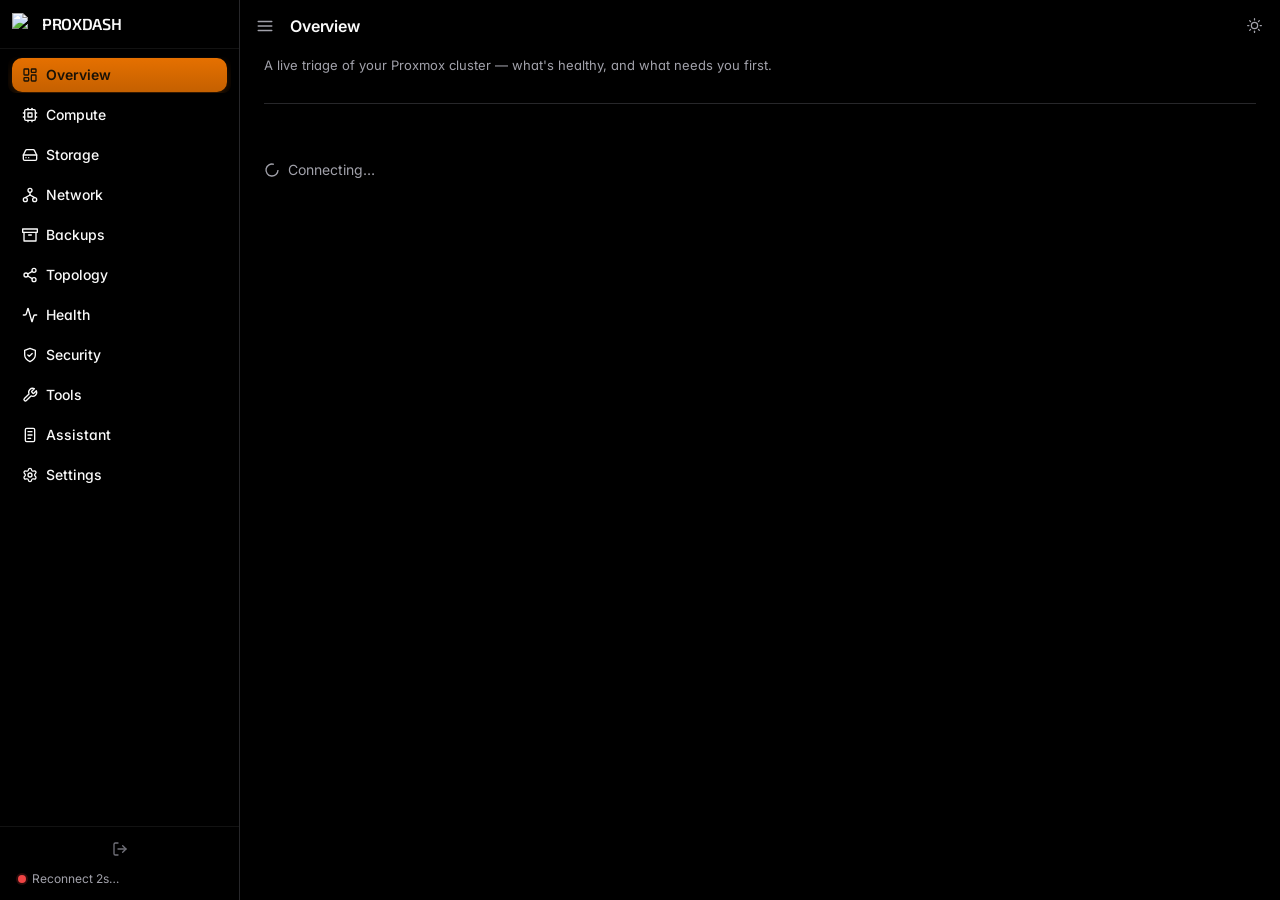
==== commit f7688576: "Keep mobile header foreground stable during bounce" ====
--- a/static/index.html
+++ b/static/index.html
@@ -1841,15 +1841,12 @@
      glyphs sit ~16px in, lining up with where the widgets' content begins (cards
      use p-4 = 16px), not the invisible card edge. */
   padding: 10px 10px;
-  /* Frosted bar — translucent ink tint + blur. KNOWN TRADE-OFF: backdrop-filter
-     flickers the bar's text/icons during the iOS overscroll rubber-band (WebKit
-     re-rasterizes the blur layer mid-bounce and drops the foreground until the
-     scroll settles). Kept by explicit user preference: they want the frosted
-     look and accept the bounce flicker. The alternative (no flicker) is to drop
-     either the blur or the page bounce. */
-  background: rgba(255,255,255,.4);
-  -webkit-backdrop-filter: blur(25px);
-  backdrop-filter: blur(25px);
+  /* Keep the sticky bar's foreground OUT of the WebKit backdrop-filter layer.
+     iOS re-rasterizes a filtered sticky element during rubber-band overscroll;
+     when the filter lives on the header itself its text/icons briefly vanish.
+     The ::before layer below owns the frost while children stay composited. */
+  background: transparent;
+  isolation: isolate;
   border-bottom: 1px solid transparent;
   flex-shrink: 0;
   /* Absolute overlay (desktop): full-bleed across #main-wrap (left:0/right:0) so the
@@ -1857,7 +1854,17 @@
      re-asserts position:sticky below for native document scroll. */
   position: absolute; top: 0; left: 0; right: 0; z-index: 30;
 }
-html.dark .mobile-hdr { background: rgba(0,0,0,.4); }
+.mobile-hdr::before {
+  content:""; position:absolute; inset:0; z-index:0; pointer-events:none;
+  background:rgba(255,255,255,.4); border-bottom:1px solid transparent;
+  -webkit-backdrop-filter:blur(25px); backdrop-filter:blur(25px);
+  transform:translateZ(0); -webkit-transform:translateZ(0);
+}
+.mobile-hdr > * {
+  position:relative; z-index:1; transform:translateZ(0); -webkit-transform:translateZ(0);
+  backface-visibility:hidden; -webkit-backface-visibility:hidden;
+}
+html.dark .mobile-hdr::before { background:rgba(0,0,0,.4); }
 @media (min-width: 768px) {
   /* Push the scrolling content below the overlaid bar (bar height; the 4px gap to
      the description is owned by #pages-content's padding-top). Content scrolls
